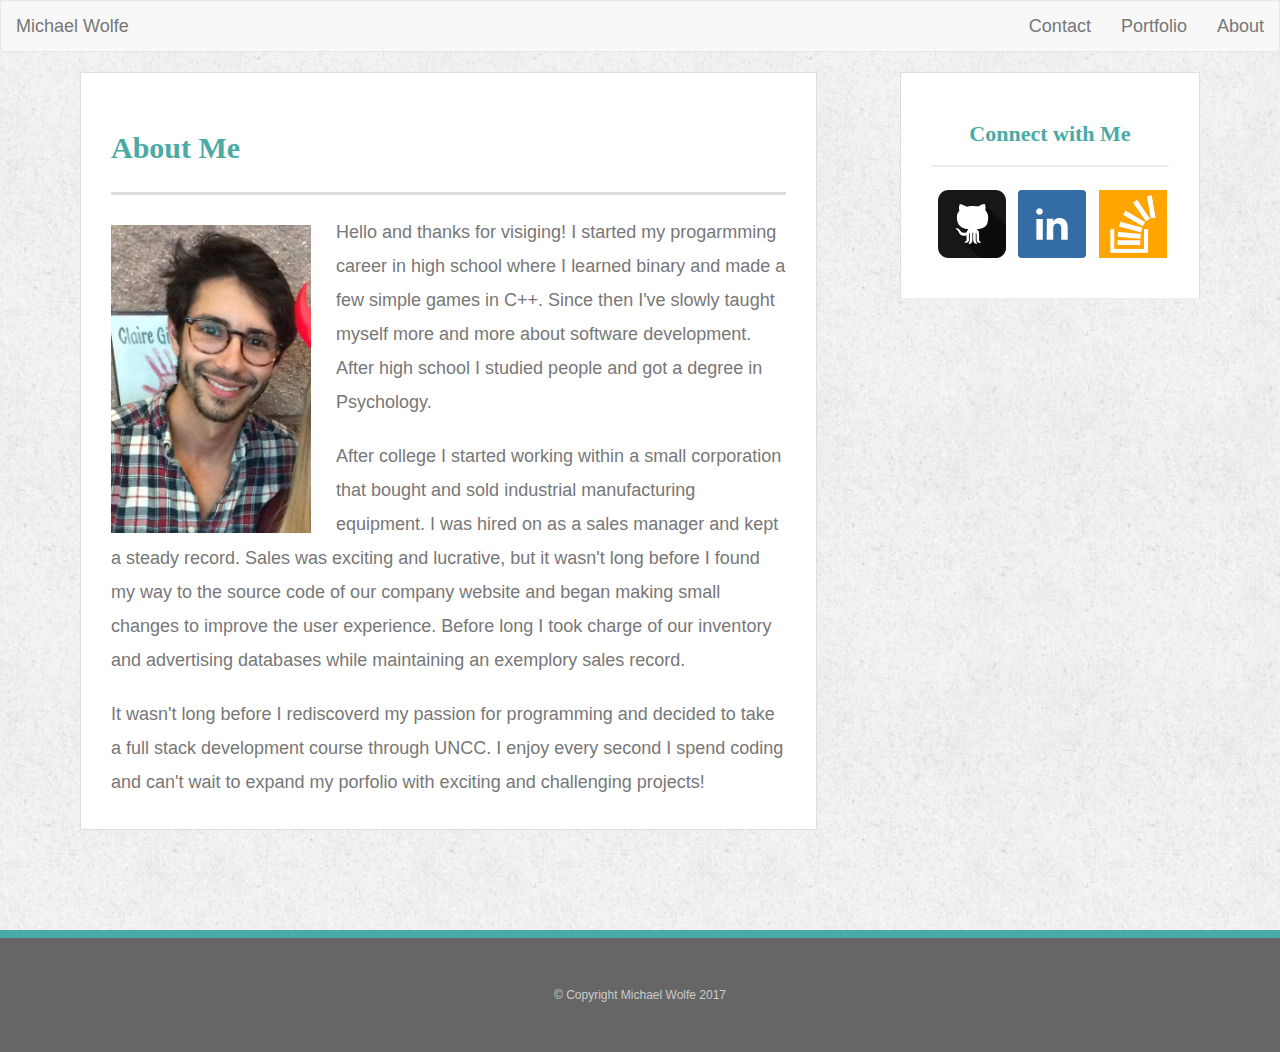
==== index.html @ f402489a "initial commit" ====
<!DOCTYPE html>
<html>
<head>



	<meta charset="UTF-8">
	<meta name="viewport" content="width=device-width, initial-scale=1.0">
	<meta http-equiv="X-UA-Compatible" content="ie=edge">
	<title>About Me</title>


	<link rel="stylesheet" href="https://maxcdn.bootstrapcdn.com/bootstrap/3.3.7/css/bootstrap.min.css" integrity="sha384-BVYiiSIFeK1dGmJRAkycuHAHRg32OmUcww7on3RYdg4Va+PmSTsz/K68vbdEjh4u" crossorigin="anonymous">

	<!-- Our own CSS stylesheet -->
	<link rel="stylesheet" href="css/styles.css">
</head>




<body>


	<!-- bootstrap nav bar -->

	<nav class="navbar navbar-default">
		<div class="container-fluid">
			<!-- Brand and toggle get grouped for better mobile display -->
			<div class="row">
				<div class="navbar-header">
					<button type="button" class="navbar-toggle collapsed" data-toggle="collapse" data-target="#bs-example-navbar-collapse-1" aria-expanded="false">
						<span class="sr-only">Toggle navigation</span>
						<span class="icon-bar"></span>
						<span class="icon-bar"></span>
						<span class="icon-bar"></span>
					</button>
					<div class="col-xs-12 phone-nav">
						<a class="navbar-brand" href="#" id="logo">Michael Wolfe</a>
					</div>
				</div>

				<!-- Collect the nav links, forms, and other content for toggling -->
				<div class="collapse navbar-collapse" id="bs-example-navbar-collapse-1">
					<ul class="nav navbar-nav navbar-right navbar-custom">
						<li><a href="contact.html">Contact</a></li>
						<li><a href="portfolio.html">Portfolio</a></li>
						<li><a href="about.html">About</a></li>
					</ul>
				</div>
			</div>
		</div>
	</nav>




	<!-- main section -->

	<div class="container">
		<div class="row">
			<div class="col-md-8">
				<section class="main">
					<h1>About Me</h1>

					<img src="images/me.jpg" class="images" alt="Michael Wolfe">

					<p>Hello and thanks for visiging! I started my progarmming career in high school where I learned binary and made a few simple games in C++. Since then I've slowly taught myself more and more about software development. After high school I studied people and got a degree in Psychology.</p>

					<p>After college I started working within a small corporation that bought and sold industrial manufacturing equipment. I was hired on as a sales manager and kept a steady record. Sales was exciting and lucrative, but it wasn't long before I found my way to the source code of our company website and began making small changes to improve the user experience. Before long I took charge of our inventory and advertising databases while maintaining an exemplory sales record.</p>

					<p>It wasn't long before I rediscoverd my passion for programming and decided to take a full stack development course through UNCC. I enjoy every second I spend coding and can't wait to expand my porfolio with exciting and challenging projects!</p>

				</section>
			</div>

			<!-- connect section -->

			<div class="col-md-4">
				<section class="sidebar">

					<h2>Connect with Me</h2>

					<img src="images/icons/github.svg" class="social" alt="Github">
					<img src="images/icons/linkedin.svg" class="social" alt="LinkedIn">
					<img src="images/icons/stackoverflow.png" class="social" alt="Stack Overflow">
				</section>
			</div>

			</div>
	</div>





	<footer>
		<div class="row">
			<div class="col-md-12">
				<div class="container">
					&copy; Copyright Michael Wolfe 2017
				</div>
			</div>
		</div>
	</footer>


	<script src="https://code.jquery.com/jquery-3.2.1.slim.min.js" integrity="sha384-KJ3o2DKtIkvYIK3UENzmM7KCkRr/rE9/Qpg6aAZGJwFDMVNA/GpGFF93hXpG5KkN" crossorigin="anonymous"></script>
	<script src="https://cdnjs.cloudflare.com/ajax/libs/popper.js/1.11.0/umd/popper.min.js" integrity="sha384-b/U6ypiBEHpOf/4+1nzFpr53nxSS+GLCkfwBdFNTxtclqqenISfwAzpKaMNFNmj4" crossorigin="anonymous"></script>
	<script src="https://maxcdn.bootstrapcdn.com/bootstrap/4.0.0-beta/js/bootstrap.min.js" integrity="sha384-h0AbiXch4ZDo7tp9hKZ4TsHbi047NrKGLO3SEJAg45jXxnGIfYzk4Si90RDIqNm1" crossorigin="anonymous"></script>
</body>
</html>
---- css/styles.css ----
* {
	box-sizing: border-box;
}

body {
	background-image: url("../images/paper_3.png");
	font-size: 18px;
	line-height: 34px;
	font-family: 'Arial', 'Helvetica Neu', Helvetica, sans-serif;
	color: #777;
}

.container {
	width: 100%;
	max-width: 1150px;
	margin: 0 auto;
	clear: both;
}

h1, h2, h3, p {
	margin-bottom: 20px;
}

p:last-child {
	margin-bottom: 0;
}

h1, h2, h3 {
	font-family: 'Georgia', Times, 'Times New Roman', serif;
	font-weight: 700;
	color: #4aaaa5;
}

h1 {
	font-size: 30px;
	line-height: 49px;
	border-bottom: 3px solid #ddd;
	padding-bottom: 20px;
}

h2, h3 {
	font-size: 22px;
}

.main {
	background: #fff;
	padding: 30px;
	margin: 0 0 100px 0;
	width: 100%;
	/*max-width: 650px;*/
	float: left;
	border: 1px solid #ddd;
}

.images {
	width: 200px;
	height: auto;
	margin-top: 10px;
	float: left;
	margin-right: 25px;
}

/*sidebar*/
.sidebar {
	background: #fff;
	padding: 30px;
	padding-bottom: 40px;
	width: 100%;
	max-width: 300px;
	float: right;
	border: 1px solid #ddd;
	margin-bottom: 20px;
}

h3, .sidebar, h2 {
	border-bottom: 2px solid #eee;
	padding-bottom: 20px;
	margin-bottom: 15px;
	line-height: 22px;
	text-align: center;
}

.social {
	width: 68px;
	height: 68px;
	margin-top: 8px;
	margin-right: 2px;
	margin-left: 5px;
	margin-bottom: 20px;
}

.social:last-child {
	margin-right: 0;
}


/*portfolio*/
.work {
	width: 330px;
	overflow: auto;
	position: relative;
	float: left;
	margin: 20px 0 25px;
	left: 20px;
}

.work img {
	width: 100%;
	border: 0 none;
	opacity: .8;
	height: 225px;
	background: green;
}
.work h3 {
	border-bottom: 0;
	background: #4aaaa5;
	color: #fff;
	text-align: center;
	position: absolute;
	bottom: 32px;
	padding: 15px;
	padding-right: 0;
	width: 292px;
	line-height: 30px;
	margin-bottom: 0;
	font-weight: 300;
}
	
.thumbnail {
	border: none;
}

footer {
	background: #666;
	padding: 40px;
	clear: both;
	border-top: 8px solid #4aaaa5;
	color: #ccc;
	font-size: 12px;
	text-align: center;
	width:100%;
}
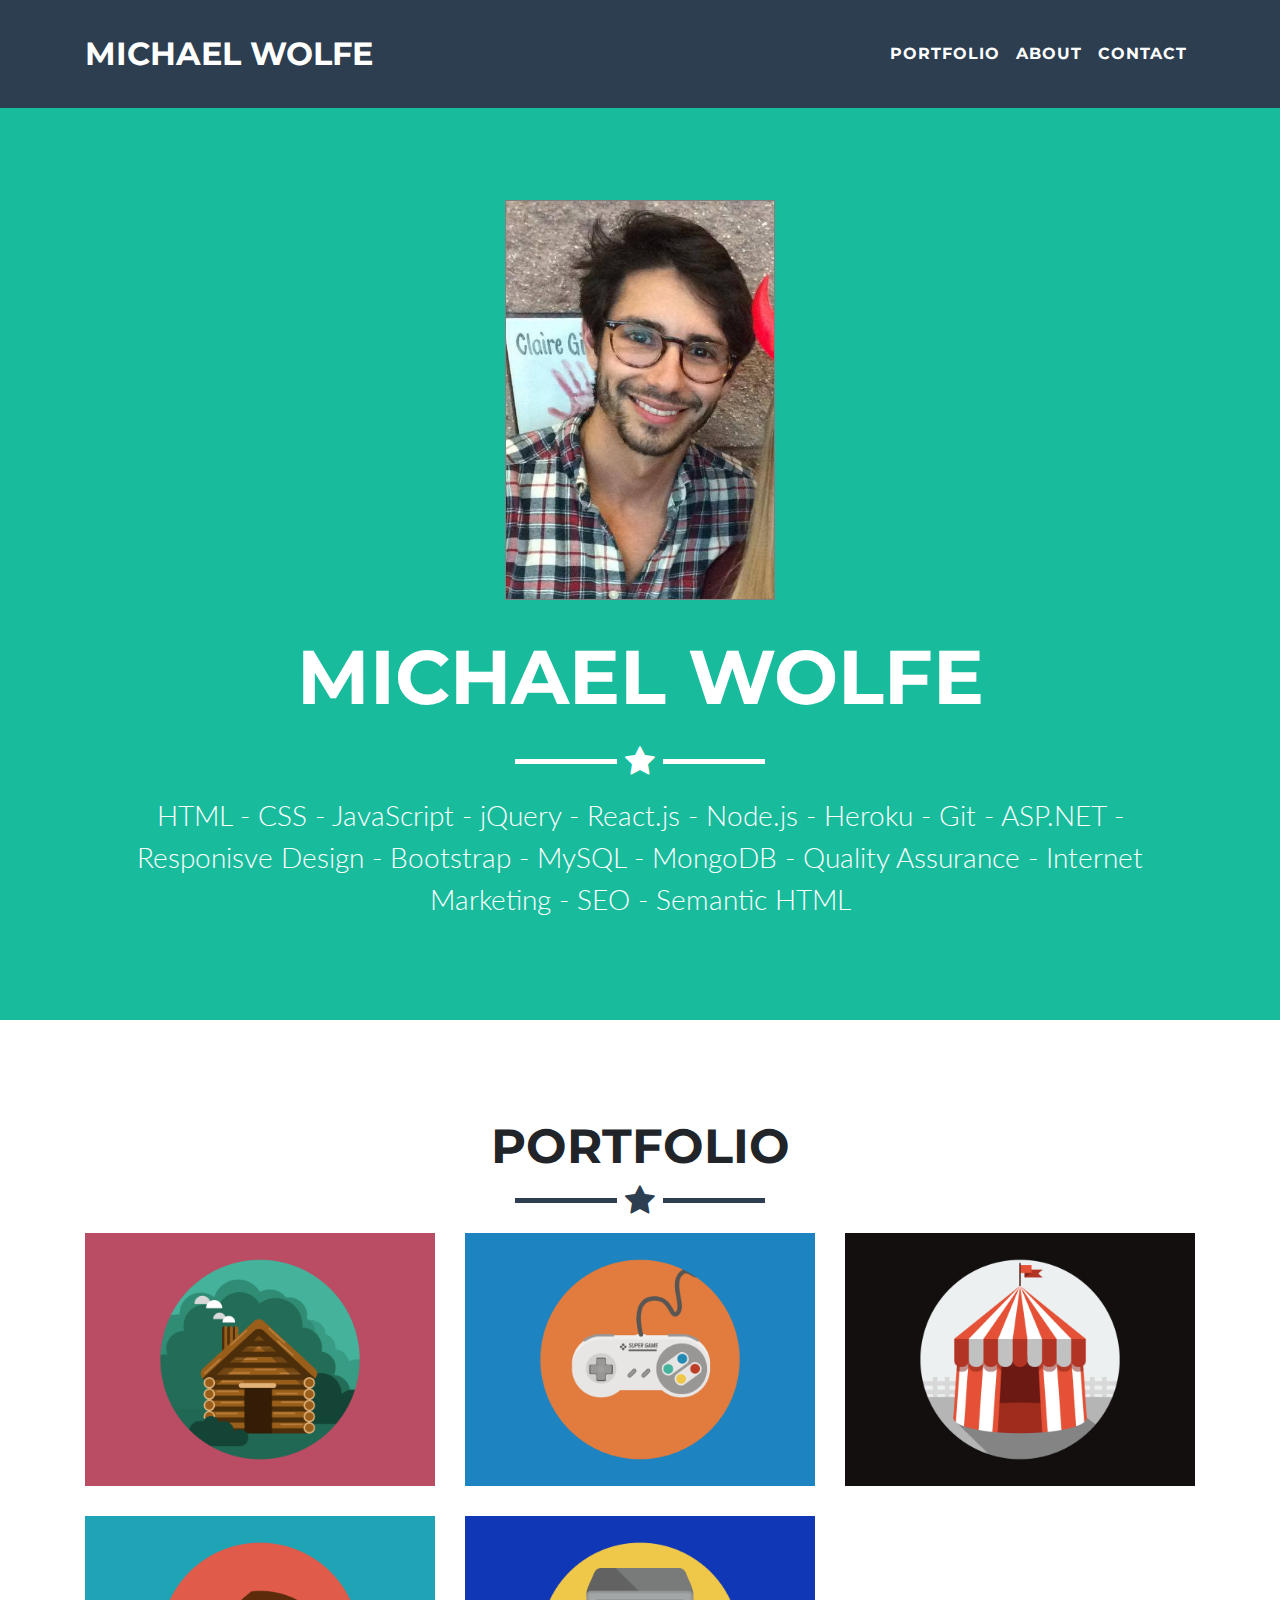
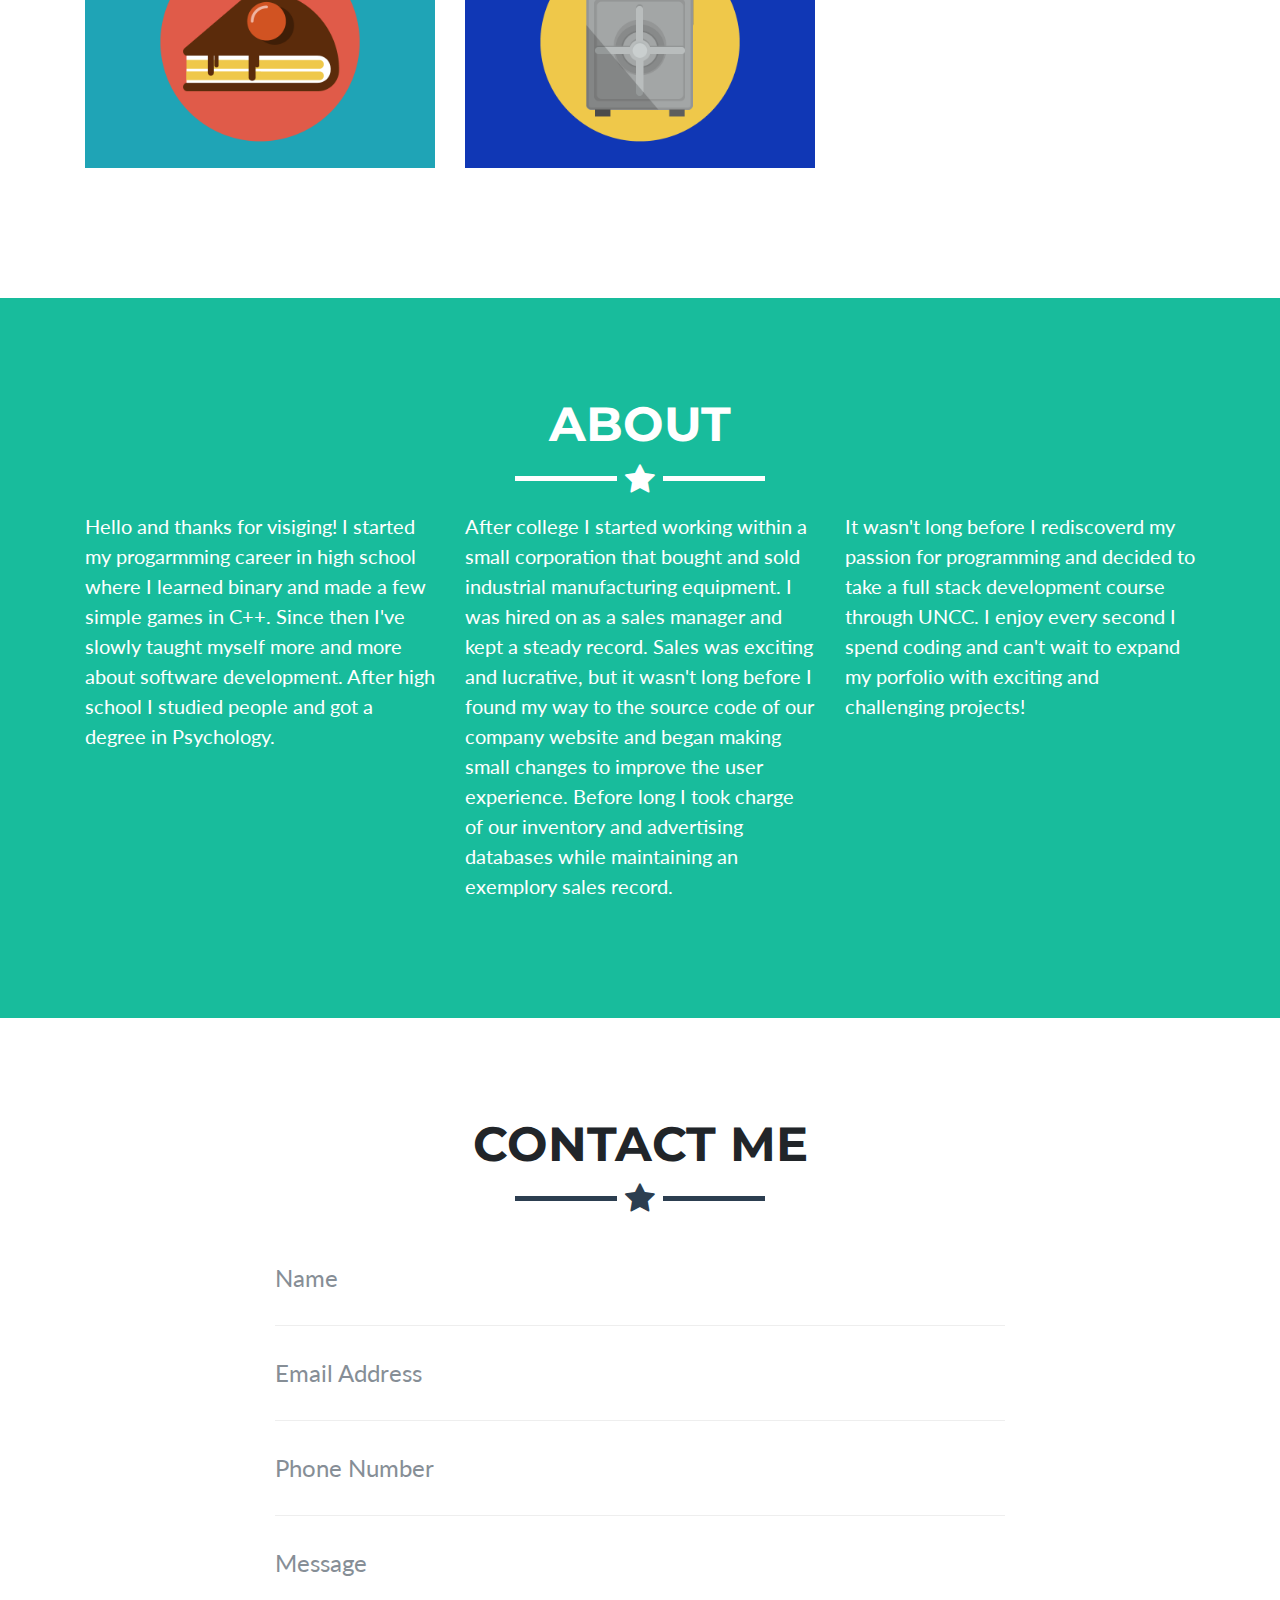
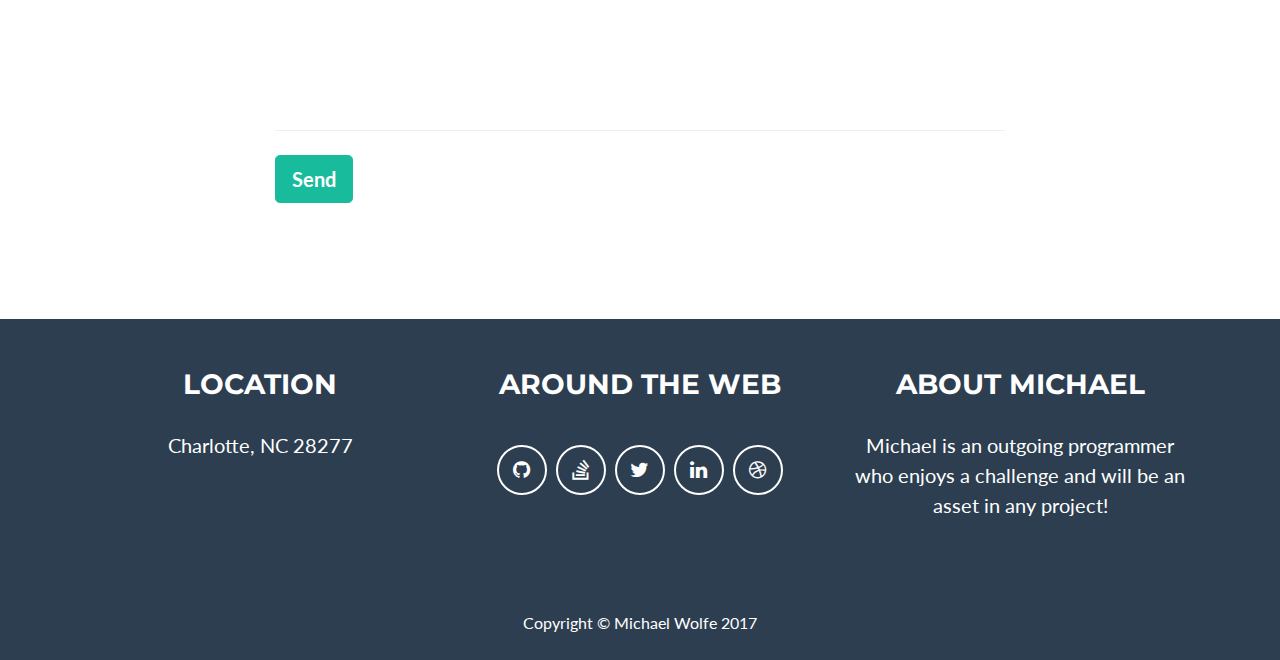
==== commit af0df44d: "switched from a self-built responsive website using bootstrap to a bootstrap template" ====
--- a/index.html
+++ b/index.html
@@ -1,112 +1,281 @@
 <!DOCTYPE html>
-<html>
-<head>
-
-
-
-	<meta charset="UTF-8">
-	<meta name="viewport" content="width=device-width, initial-scale=1.0">
-	<meta http-equiv="X-UA-Compatible" content="ie=edge">
-	<title>About Me</title>
-
-
-	<link rel="stylesheet" href="https://maxcdn.bootstrapcdn.com/bootstrap/3.3.7/css/bootstrap.min.css" integrity="sha384-BVYiiSIFeK1dGmJRAkycuHAHRg32OmUcww7on3RYdg4Va+PmSTsz/K68vbdEjh4u" crossorigin="anonymous">
-
-	<!-- Our own CSS stylesheet -->
-	<link rel="stylesheet" href="css/styles.css">
-</head>
-
-
-
-
-<body>
-
-
-	<!-- bootstrap nav bar -->
-
-	<nav class="navbar navbar-default">
-		<div class="container-fluid">
-			<!-- Brand and toggle get grouped for better mobile display -->
-			<div class="row">
-				<div class="navbar-header">
-					<button type="button" class="navbar-toggle collapsed" data-toggle="collapse" data-target="#bs-example-navbar-collapse-1" aria-expanded="false">
-						<span class="sr-only">Toggle navigation</span>
-						<span class="icon-bar"></span>
-						<span class="icon-bar"></span>
-						<span class="icon-bar"></span>
-					</button>
-					<div class="col-xs-12 phone-nav">
-						<a class="navbar-brand" href="#" id="logo">Michael Wolfe</a>
-					</div>
-				</div>
-
-				<!-- Collect the nav links, forms, and other content for toggling -->
-				<div class="collapse navbar-collapse" id="bs-example-navbar-collapse-1">
-					<ul class="nav navbar-nav navbar-right navbar-custom">
-						<li><a href="contact.html">Contact</a></li>
-						<li><a href="portfolio.html">Portfolio</a></li>
-						<li><a href="about.html">About</a></li>
-					</ul>
-				</div>
-			</div>
-		</div>
-	</nav>
-
-
-
-
-	<!-- main section -->
-
-	<div class="container">
-		<div class="row">
-			<div class="col-md-8">
-				<section class="main">
-					<h1>About Me</h1>
-
-					<img src="images/me.jpg" class="images" alt="Michael Wolfe">
-
-					<p>Hello and thanks for visiging! I started my progarmming career in high school where I learned binary and made a few simple games in C++. Since then I've slowly taught myself more and more about software development. After high school I studied people and got a degree in Psychology.</p>
-
-					<p>After college I started working within a small corporation that bought and sold industrial manufacturing equipment. I was hired on as a sales manager and kept a steady record. Sales was exciting and lucrative, but it wasn't long before I found my way to the source code of our company website and began making small changes to improve the user experience. Before long I took charge of our inventory and advertising databases while maintaining an exemplory sales record.</p>
-
-					<p>It wasn't long before I rediscoverd my passion for programming and decided to take a full stack development course through UNCC. I enjoy every second I spend coding and can't wait to expand my porfolio with exciting and challenging projects!</p>
-
-				</section>
-			</div>
-
-			<!-- connect section -->
-
-			<div class="col-md-4">
-				<section class="sidebar">
-
-					<h2>Connect with Me</h2>
-
-					<img src="images/icons/github.svg" class="social" alt="Github">
-					<img src="images/icons/linkedin.svg" class="social" alt="LinkedIn">
-					<img src="images/icons/stackoverflow.png" class="social" alt="Stack Overflow">
-				</section>
-			</div>
-
-			</div>
-	</div>
-
-
-
-
-
-	<footer>
-		<div class="row">
-			<div class="col-md-12">
-				<div class="container">
-					&copy; Copyright Michael Wolfe 2017
-				</div>
-			</div>
-		</div>
-	</footer>
-
-
-	<script src="https://code.jquery.com/jquery-3.2.1.slim.min.js" integrity="sha384-KJ3o2DKtIkvYIK3UENzmM7KCkRr/rE9/Qpg6aAZGJwFDMVNA/GpGFF93hXpG5KkN" crossorigin="anonymous"></script>
-	<script src="https://cdnjs.cloudflare.com/ajax/libs/popper.js/1.11.0/umd/popper.min.js" integrity="sha384-b/U6ypiBEHpOf/4+1nzFpr53nxSS+GLCkfwBdFNTxtclqqenISfwAzpKaMNFNmj4" crossorigin="anonymous"></script>
-	<script src="https://maxcdn.bootstrapcdn.com/bootstrap/4.0.0-beta/js/bootstrap.min.js" integrity="sha384-h0AbiXch4ZDo7tp9hKZ4TsHbi047NrKGLO3SEJAg45jXxnGIfYzk4Si90RDIqNm1" crossorigin="anonymous"></script>
-</body>
-</html>+<html lang="en">
+
+  <head>
+
+    <meta charset="utf-8">
+    <meta name="viewport" content="width=device-width, initial-scale=1, shrink-to-fit=no">
+    <meta name="description" content="">
+    <meta name="author" content="">
+
+    <title>Michael Wolfe - Software Engineer</title>
+
+    <!-- Bootstrap core CSS -->
+    <link href="vendor/bootstrap/css/bootstrap.min.css" rel="stylesheet">
+
+    <!-- Custom fonts for this template -->
+    <link href="vendor/font-awesome/css/font-awesome.min.css" rel="stylesheet" type="text/css">
+    <link href="https://fonts.googleapis.com/css?family=Montserrat:400,700" rel="stylesheet" type="text/css">
+    <link href="https://fonts.googleapis.com/css?family=Lato:400,700,400italic,700italic" rel="stylesheet" type="text/css">
+
+    <!-- Custom styles for this template -->
+    <link href="css/freelancer.min.css" rel="stylesheet">
+    <link href="css/style.css" rel="stylesheet">
+
+  </head>
+
+  <body id="page-top">
+
+    <!-- Navigation -->
+    <nav class="navbar navbar-expand-lg navbar-light fixed-top" id="mainNav">
+      <div class="container">
+        <a class="navbar-brand js-scroll-trigger" href="#page-top">Michael Wolfe</a>
+        <button class="navbar-toggler navbar-toggler-right" type="button" data-toggle="collapse" data-target="#navbarResponsive" aria-controls="navbarResponsive" aria-expanded="false" aria-label="Toggle navigation">
+          Menu
+          <i class="fa fa-bars"></i>
+        </button>
+        <div class="collapse navbar-collapse" id="navbarResponsive">
+          <ul class="navbar-nav ml-auto">
+            <li class="nav-item">
+              <a class="nav-link js-scroll-trigger" href="#portfolio">Portfolio</a>
+            </li>
+            <li class="nav-item">
+              <a class="nav-link js-scroll-trigger" href="#about">About</a>
+            </li>
+            <li class="nav-item">
+              <a class="nav-link js-scroll-trigger" href="#contact">Contact</a>
+            </li>
+          </ul>
+        </div>
+      </div>
+    </nav>
+
+    <!-- Header -->
+    <header class="masthead">
+      <div class="container">
+        <img class="img-fluid profile-picture" src="img/me.jpg" alt="Michael Wolfe">
+        <div class="intro-text">
+          <span class="name">Michael Wolfe</span>
+          <hr class="star-light">
+          <span class="skills">HTML - CSS - JavaScript - jQuery - React.js - Node.js - Heroku - Git - ASP.NET - Responisve Design - Bootstrap - MySQL - MongoDB - Quality Assurance - Internet Marketing - SEO - Semantic HTML</span>
+        </div>
+      </div>
+    </header>
+
+    <!-- Portfolio Grid Section -->
+    <section id="portfolio">
+      <div class="container">
+        <h2 class="text-center">Portfolio</h2>
+        <hr class="star-primary">
+        <div class="row">
+          <div class="col-sm-4 portfolio-item">
+            <a class="portfolio-link" href="#portfolioModal1" data-toggle="modal">
+              <div class="caption">
+                <div class="caption-content">
+                  <i class="fa fa-search-plus fa-3x">Hangman</i>
+                </div>
+              </div>
+              <img class="img-fluid" src="img/portfolio/cabin.png" alt="">
+            </a>
+          </div>
+          <div class="col-sm-4 portfolio-item">
+            <a class="portfolio-link" href="#portfolioModal2" data-toggle="modal">
+              <div class="caption">
+                <div class="caption-content">
+                  <i class="fa fa-search-plus fa-3x">RPG Game</i>
+                </div>
+              </div>
+              <img class="img-fluid" src="img/portfolio/game.png" alt="">
+            </a>
+          </div>
+          <div class="col-sm-4 portfolio-item">
+            <a class="portfolio-link" href="#portfolioModal3" data-toggle="modal">
+              <div class="caption">
+                <div class="caption-content">
+                  <i class="fa fa-search-plus fa-3x">Trivia Game</i>
+                </div>
+              </div>
+              <img class="img-fluid" src="img/portfolio/circus.png" alt="">
+            </a>
+          </div>
+          <div class="col-sm-4 portfolio-item">
+            <a class="portfolio-link" href="#portfolioModal4" data-toggle="modal">
+              <div class="caption">
+                <div class="caption-content">
+                  <i class="fa fa-search-plus fa-3x">Rutgers Info Widget</i>
+                </div>
+              </div>
+              <img class="img-fluid" src="img/portfolio/cake.png" alt="">
+            </a>
+          </div>
+          <div class="col-sm-4 portfolio-item">
+            <a class="portfolio-link" href="#portfolioModal5" data-toggle="modal">
+              <div class="caption">
+                <div class="caption-content">
+                  <i class="fa fa-search-plus fa-3x">Rock Paper Scissors</i>
+                </div>
+              </div>
+              <img class="img-fluid" src="img/portfolio/safe.png" alt="">
+            </a>
+          </div>
+         
+        </div>
+      </div>
+    </section>
+
+    <!-- About Section -->
+    <section class="success" id="about">
+      <div class="container">
+        <h2 class="text-center">About</h2>
+        <hr class="star-light">
+        <div class="row">
+          <div class="col-lg-4 ml-auto">
+            <p>Hello and thanks for visiging! I started my progarmming career in high school where I learned binary and made a few simple games in C++. Since then I've slowly taught myself more and more about software development. After high school I studied people and got a degree in Psychology.</p>
+          </div>
+          <div class="col-lg-4 mr-auto">
+            <p>After college I started working within a small corporation that bought and sold industrial manufacturing equipment. I was hired on as a sales manager and kept a steady record. Sales was exciting and lucrative, but it wasn't long before I found my way to the source code of our company website and began making small changes to improve the user experience. Before long I took charge of our inventory and advertising databases while maintaining an exemplory sales record.</p>
+          </div>
+          <div class="col-lg-4 mr-auto">
+            <p>It wasn't long before I rediscoverd my passion for programming and decided to take a full stack development course through UNCC. I enjoy every second I spend coding and can't wait to expand my porfolio with exciting and challenging projects!</p>
+          </div>
+          <div class="col-lg-8 mx-auto text-center">
+           <!-- <a href="#" class="btn btn-lg btn-outline">
+              <i class="fa fa-download"></i>                  Download Button
+              Download Theme
+            </a> -->
+          </div>
+        </div>
+      </div>
+    </section>
+
+    <!-- Contact Section -->
+    <section id="contact">
+      <div class="container">
+        <h2 class="text-center">Contact Me</h2>
+        <hr class="star-primary">
+        <div class="row">
+          <div class="col-lg-8 mx-auto">
+            <!-- To configure the contact form email address, go to mail/contact_me.php and update the email address in the PHP file on line 19. -->
+            <!-- The form should work on most web servers, but if the form is not working you may need to configure your web server differently. -->
+            <form name="sentMessage" id="contactForm" novalidate>
+              <div class="control-group">
+                <div class="form-group floating-label-form-group controls">
+                  <label>Name</label>
+                  <input class="form-control" id="name" type="text" placeholder="Name" required data-validation-required-message="Please enter your name.">
+                  <p class="help-block text-danger"></p>
+                </div>
+              </div>
+              <div class="control-group">
+                <div class="form-group floating-label-form-group controls">
+                  <label>Email Address</label>
+                  <input class="form-control" id="email" type="email" placeholder="Email Address" required data-validation-required-message="Please enter your email address.">
+                  <p class="help-block text-danger"></p>
+                </div>
+              </div>
+              <div class="control-group">
+                <div class="form-group floating-label-form-group controls">
+                  <label>Phone Number</label>
+                  <input class="form-control" id="phone" type="tel" placeholder="Phone Number" required data-validation-required-message="Please enter your phone number.">
+                  <p class="help-block text-danger"></p>
+                </div>
+              </div>
+              <div class="control-group">
+                <div class="form-group floating-label-form-group controls">
+                  <label>Message</label>
+                  <textarea class="form-control" id="message" rows="5" placeholder="Message" required data-validation-required-message="Please enter a message."></textarea>
+                  <p class="help-block text-danger"></p>
+                </div>
+              </div>
+              <br>
+              <div id="success"></div>
+              <div class="form-group">
+                <button type="submit" class="btn btn-success btn-lg" id="sendMessageButton">Send</button>
+              </div>
+            </form>
+          </div>
+        </div>
+      </div>
+    </section>
+
+    <!-- Footer -->
+    <footer class="text-center">
+      <div class="footer-above">
+        <div class="container">
+          <div class="row">
+            <div class="footer-col col-md-4">
+              <h3>Location</h3>
+              <p>Charlotte, NC 28277</p>
+            </div>
+            <div class="footer-col col-md-4">
+              <h3>Around the Web</h3>
+              <ul class="list-inline">
+                <li class="list-inline-item">
+                  <a class="btn-social btn-outline" href="https://github.com/Gnarwall19">
+                    <i class="fa fa-fw fa-github"></i>
+                  </a>
+                </li>
+                <li class="list-inline-item">
+                  <a class="btn-social btn-outline" href="https://stackoverflow.com/users/8322236/michael-wolfe">
+                    <i class="fa fa-fw fa-stack-overflow"></i>
+                  </a>
+                </li>
+                <li class="list-inline-item">
+                  <a class="btn-social btn-outline" href="#">
+                    <i class="fa fa-fw fa-twitter"></i>
+                  </a>
+                </li>
+                <li class="list-inline-item">
+                  <a class="btn-social btn-outline" href="https://www.linkedin.com/in/michael-wolfe-7307288b/">
+                    <i class="fa fa-fw fa-linkedin"></i>
+                  </a>
+                </li>
+                <li class="list-inline-item">
+                  <a class="btn-social btn-outline" href="#">
+                    <i class="fa fa-fw fa-dribbble"></i>
+                  </a>
+                </li>
+              </ul>
+            </div>
+            <div class="footer-col col-md-4">
+              <h3>About Michael</h3>
+              <p>Michael is an outgoing programmer who enjoys a challenge and will be an asset in any project!</p>
+            </div>
+          </div>
+        </div>
+      </div>
+      <div class="footer-below">
+        <div class="container">
+          <div class="row">
+            <div class="col-lg-12">
+              Copyright &copy; Michael Wolfe 2017
+            </div>
+          </div>
+        </div>
+      </div>
+    </footer>
+
+    <!-- Scroll to Top Button (Only visible on small and extra-small screen sizes) -->
+    <div class="scroll-top d-lg-none">
+      <a class="btn btn-primary js-scroll-trigger" href="#page-top">
+        <i class="fa fa-chevron-up"></i>
+      </a>
+    </div>
+
+    <!-- Bootstrap core JavaScript -->
+    <script src="vendor/jquery/jquery.min.js"></script>
+    <script src="vendor/popper/popper.min.js"></script>
+    <script src="vendor/bootstrap/js/bootstrap.min.js"></script>
+
+    <!-- Plugin JavaScript -->
+    <script src="vendor/jquery-easing/jquery.easing.min.js"></script>
+
+    <!-- Contact Form JavaScript -->
+    <script src="js/jqBootstrapValidation.js"></script>
+    <script src="js/contact_me.js"></script>
+
+    <!-- Custom scripts for this template -->
+    <script src="js/freelancer.min.js"></script>
+
+  </body>
+
+</html>
--- a/css/freelancer.min.css
+++ b/css/freelancer.min.css
@@ -0,0 +1,5 @@
+/*!
+ * Start Bootstrap - Freelancer v4.0.0-beta (http://startbootstrap.com/template-overviews/freelancer)
+ * Copyright 2013-2017 Start Bootstrap
+ * Licensed under MIT (https://github.com/BlackrockDigital/startbootstrap-freelancer/blob/master/LICENSE)
+ */body{font-family:Lato,'Helvetica Neue',Helvetica,Arial,sans-serif;overflow-x:hidden}p{font-size:20px}p.small{font-size:16px}a,a.active,a:active,a:focus,a:hover{color:#18bc9c;outline:0}h1,h2,h3,h4,h5,h6{font-family:Montserrat,'Helvetica Neue',Helvetica,Arial,sans-serif;font-weight:700;text-transform:uppercase}hr.star-light,hr.star-primary{max-width:250px;margin:25px auto 30px;padding:0;text-align:center;border:none;border-top:solid 5px}hr.star-light:after,hr.star-primary:after{font-family:FontAwesome;font-size:2em;position:relative;top:-.8em;display:inline-block;padding:0 .25em;content:'\f005'}hr.star-light{border-color:#fff}hr.star-light:after{color:#fff;background-color:#18bc9c}hr.star-primary{border-color:#2c3e50}hr.star-primary:after{color:#2c3e50;background-color:#fff}.img-centered{margin:0 auto}section{padding:100px 0}section h2{font-size:3em;margin:0}section.success{color:#fff;background:#18bc9c}@media (max-width:767px){section{padding:75px 0}section.first{padding-top:75px}}.scroll-top{position:fixed;z-index:1049;right:2%;bottom:2%;width:50px;height:50px}.scroll-top .btn{font-size:16px;line-height:28px;width:50px;height:50px;text-align:center;border-radius:100%}.scroll-top .btn:focus{outline:0}#mainNav{font-family:Montserrat,'Helvetica Neue',Helvetica,Arial,sans-serif;font-weight:700;text-transform:uppercase;border:none;background:#2c3e50}#mainNav a:focus{outline:0}#mainNav .navbar-brand{font-size:1.1rem;color:#fff}#mainNav .navbar-brand.active,#mainNav .navbar-brand:active,#mainNav .navbar-brand:focus,#mainNav .navbar-brand:hover{color:#fff}#mainNav .navbar-nav{letter-spacing:1px}#mainNav .navbar-nav li.nav-item a.nav-link{color:#fff}#mainNav .navbar-nav li.nav-item a.nav-link:hover{color:#18bc9c;outline:0}#mainNav .navbar-nav li.nav-item a.nav-link:active,#mainNav .navbar-nav li.nav-item a.nav-link:focus{color:#fff}#mainNav .navbar-toggler{font-size:14px;padding:11px;text-transform:uppercase;color:#fff;border-color:#fff}#mainNav .navbar-toggler:focus,#mainNav .navbar-toggler:hover{color:#fff;border-color:#18bc9c;background-color:#18bc9c}@media (min-width:992px){#mainNav{padding-top:25px;padding-bottom:25px;-webkit-transition:padding-top .3s,padding-bottom .3s;-moz-transition:padding-top .3s,padding-bottom .3s;transition:padding-top .3s,padding-bottom .3s}#mainNav .navbar-brand{font-size:2em;-webkit-transition:all .3s;-moz-transition:all .3s;transition:all .3s}#mainNav .navbar-nav>li.nav-item>a.nav-link.active{color:#fff;border-radius:3px;background:#18bc9c}#mainNav .navbar-nav>li.nav-item>a.nav-link.active:active,#mainNav .navbar-nav>li.nav-item>a.nav-link.active:focus,#mainNav .navbar-nav>li.nav-item>a.nav-link.active:hover{color:#fff;background:#18bc9c}#mainNav.navbar-shrink{padding-top:10px;padding-bottom:10px}#mainNav.navbar-shrink .navbar-brand{font-size:1.5em}}header.masthead{padding-top:100px;padding-bottom:50px;text-align:center;color:#fff;background:#18bc9c}header.masthead img{display:block;margin:0 auto 20px}header.masthead .intro-text .name{font-family:Montserrat,'Helvetica Neue',Helvetica,Arial,sans-serif;font-size:2em;font-weight:700;display:block;text-transform:uppercase}header.masthead .intro-text .skills{font-size:1.25em;font-weight:300}@media (min-width:768px){header.masthead{padding-top:200px;padding-bottom:100px}header.masthead .intro-text .name{font-size:4.75em}header.masthead .intro-text .skills{font-size:1.75em}}#portfolio .portfolio-item{right:0;margin:0 0 15px}#portfolio .portfolio-item .portfolio-link{position:relative;display:block;max-width:400px;margin:0 auto;cursor:pointer}#portfolio .portfolio-item .portfolio-link .caption{position:absolute;width:100%;height:100%;-webkit-transition:all ease .5s;-moz-transition:all ease .5s;transition:all ease .5s;opacity:0;background:rgba(24,188,156,.9)}#portfolio .portfolio-item .portfolio-link .caption:hover{opacity:1}#portfolio .portfolio-item .portfolio-link .caption .caption-content{font-size:20px;position:absolute;top:50%;width:100%;height:20px;margin-top:-12px;text-align:center;color:#fff}#portfolio .portfolio-item .portfolio-link .caption .caption-content i{margin-top:-12px}#portfolio .portfolio-item .portfolio-link .caption .caption-content h3,#portfolio .portfolio-item .portfolio-link .caption .caption-content h4{margin:0}#portfolio *{z-index:2}@media (min-width:767px){#portfolio .portfolio-item{margin:0 0 30px}}.portfolio-modal .modal-dialog{max-width:100%;min-height:100%;margin:0;padding:0;text-align:center;border:none;border-radius:0;background-clip:border-box;-webkit-box-shadow:none;box-shadow:none}.portfolio-modal .modal-dialog .modal-content{padding:100px 0;border:0;border-radius:0}.portfolio-modal .modal-dialog .modal-content h2{font-size:3em;margin:0}.portfolio-modal .modal-dialog .modal-content img{margin-bottom:30px}.portfolio-modal .modal-dialog .modal-content .item-details{margin:30px 0}.portfolio-modal .close-modal{position:absolute;top:25px;right:25px;width:75px;height:75px;cursor:pointer;background-color:transparent}.portfolio-modal .close-modal:hover{opacity:.3}.portfolio-modal .close-modal .lr{z-index:1051;width:1px;height:75px;margin-left:35px;-webkit-transform:rotate(45deg);-ms-transform:rotate(45deg);transform:rotate(45deg);background-color:#2c3e50}.portfolio-modal .close-modal .lr .rl{z-index:1052;width:1px;height:75px;-webkit-transform:rotate(90deg);-ms-transform:rotate(90deg);transform:rotate(90deg);background-color:#2c3e50}.portfolio-modal .modal-backdrop{display:none;opacity:0}.floating-label-form-group{position:relative;margin-bottom:0;padding-bottom:.5em;border-bottom:1px solid #eee}.floating-label-form-group input,.floating-label-form-group textarea{font-size:1.5em;position:relative;z-index:1;padding-right:0;padding-left:0;resize:none;border:none;border-radius:0;background:0 0;box-shadow:none!important}.floating-label-form-group label{font-size:.85em;line-height:1.764705882em;position:relative;z-index:0;top:2em;display:block;margin:0;-webkit-transition:top .3s ease,opacity .3s ease;-moz-transition:top .3s ease,opacity .3s ease;-ms-transition:top .3s ease,opacity .3s ease;transition:top .3s ease,opacity .3s ease;vertical-align:middle;vertical-align:baseline;opacity:0}.floating-label-form-group:not(:first-child){padding-left:14px;border-left:1px solid #eee}.floating-label-form-group-with-value label{top:0;opacity:1}.floating-label-form-group-with-focus label{color:#18bc9c}form .row:first-child .floating-label-form-group{border-top:1px solid #eee}footer{color:#fff}footer h3{margin-bottom:30px}footer .footer-above{padding-top:50px;background-color:#2c3e50}footer .footer-col{margin-bottom:50px}footer .footer-below{padding:25px 0;background-color:#2c3e50}.btn-outline{font-size:20px;margin-top:15px;transition:all .3s ease-in-out;color:#fff;border:solid 2px #fff;background:0 0}.btn-outline.active,.btn-outline:active,.btn-outline:focus,.btn-outline:hover{color:#18bc9c;border:solid 2px #fff;background:#fff}.btn-primary{font-weight:700;color:#fff;border-color:#2c3e50;background-color:#2c3e50}.btn-primary.focus,.btn-primary:focus{color:#fff;border-color:#000;background-color:#1a252f}.btn-primary:hover{color:#fff;border-color:#161f29;background-color:#1a252f}.btn-primary.active,.btn-primary:active,.open>.btn-primary.dropdown-toggle{color:#fff;border-color:#161f29;background-color:#1a252f}.btn-primary.active.focus,.btn-primary.active:focus,.btn-primary.active:hover,.btn-primary:active.focus,.btn-primary:active:focus,.btn-primary:active:hover,.open>.btn-primary.dropdown-toggle.focus,.open>.btn-primary.dropdown-toggle:focus,.open>.btn-primary.dropdown-toggle:hover{color:#fff;border-color:#000;background-color:#0d1318}.btn-primary.active,.btn-primary:active,.open>.btn-primary.dropdown-toggle{background-image:none}.btn-primary.disabled.focus,.btn-primary.disabled:focus,.btn-primary.disabled:hover,.btn-primary[disabled].focus,.btn-primary[disabled]:focus,.btn-primary[disabled]:hover,fieldset[disabled] .btn-primary.focus,fieldset[disabled] .btn-primary:focus,fieldset[disabled] .btn-primary:hover{border-color:#2c3e50;background-color:#2c3e50}.btn-primary .badge{color:#2c3e50;background-color:#fff}.btn-success{font-weight:700;color:#fff;border-color:#18bc9c;background-color:#18bc9c}.btn-success.focus,.btn-success:focus{color:#fff;border-color:#0a4b3e;background-color:#128f76}.btn-success:hover{color:#fff;border-color:#11866f;background-color:#128f76}.btn-success.active,.btn-success:active,.open>.btn-success.dropdown-toggle{color:#fff;border-color:#11866f;background-color:#128f76}.btn-success.active.focus,.btn-success.active:focus,.btn-success.active:hover,.btn-success:active.focus,.btn-success:active:focus,.btn-success:active:hover,.open>.btn-success.dropdown-toggle.focus,.open>.btn-success.dropdown-toggle:focus,.open>.btn-success.dropdown-toggle:hover{color:#fff;border-color:#0a4b3e;background-color:#0e6f5c}.btn-success.active,.btn-success:active,.open>.btn-success.dropdown-toggle{background-image:none}.btn-success.disabled.focus,.btn-success.disabled:focus,.btn-success.disabled:hover,.btn-success[disabled].focus,.btn-success[disabled]:focus,.btn-success[disabled]:hover,fieldset[disabled] .btn-success.focus,fieldset[disabled] .btn-success:focus,fieldset[disabled] .btn-success:hover{border-color:#18bc9c;background-color:#18bc9c}.btn-success .badge{color:#18bc9c;background-color:#fff}.btn-social{font-size:20px;line-height:45px;display:inline-block;width:50px;height:50px;text-align:center;border:2px solid #fff;border-radius:100%}.btn.active,.btn:active,.btn:focus{outline:0}--- a/css/style.css
+++ b/css/style.css
@@ -0,0 +1,5 @@
+.profile-picture {
+	height: 400px;
+	width: 270px;
+	border: 1px solid grey;
+}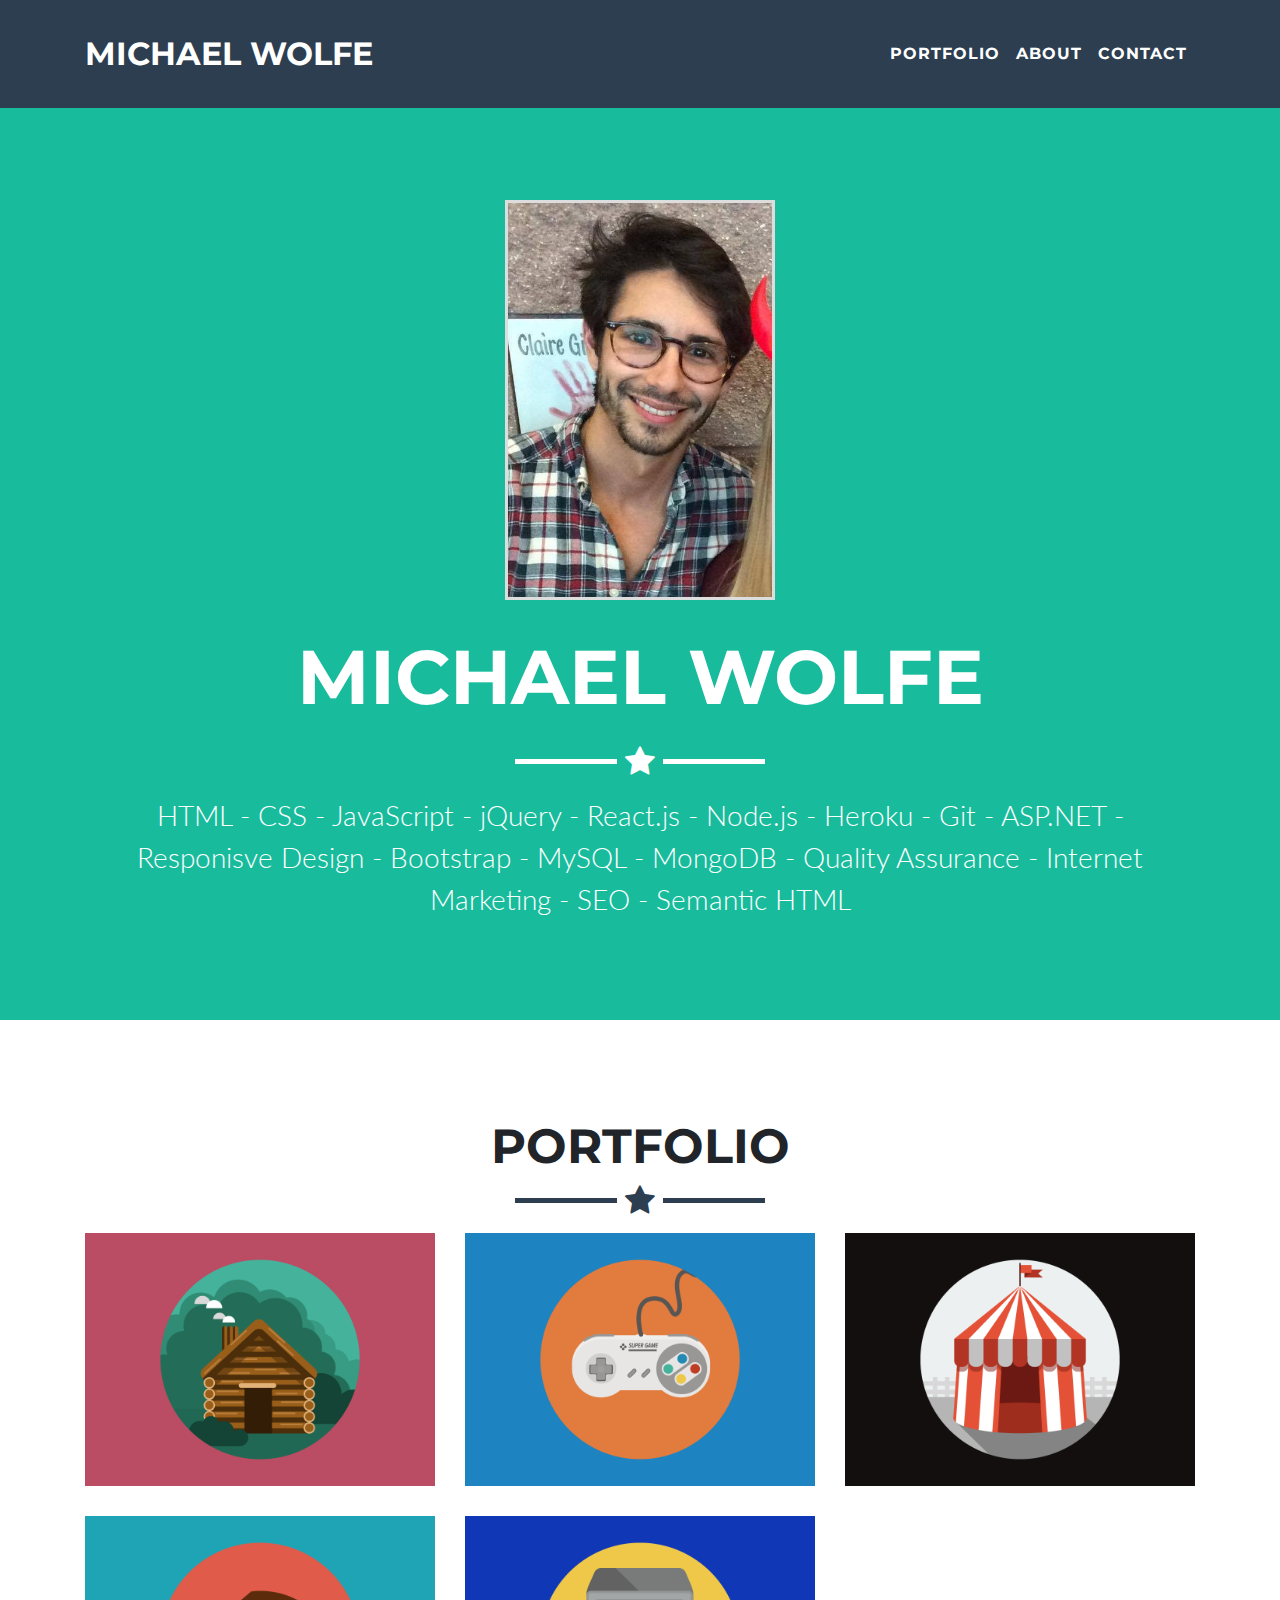
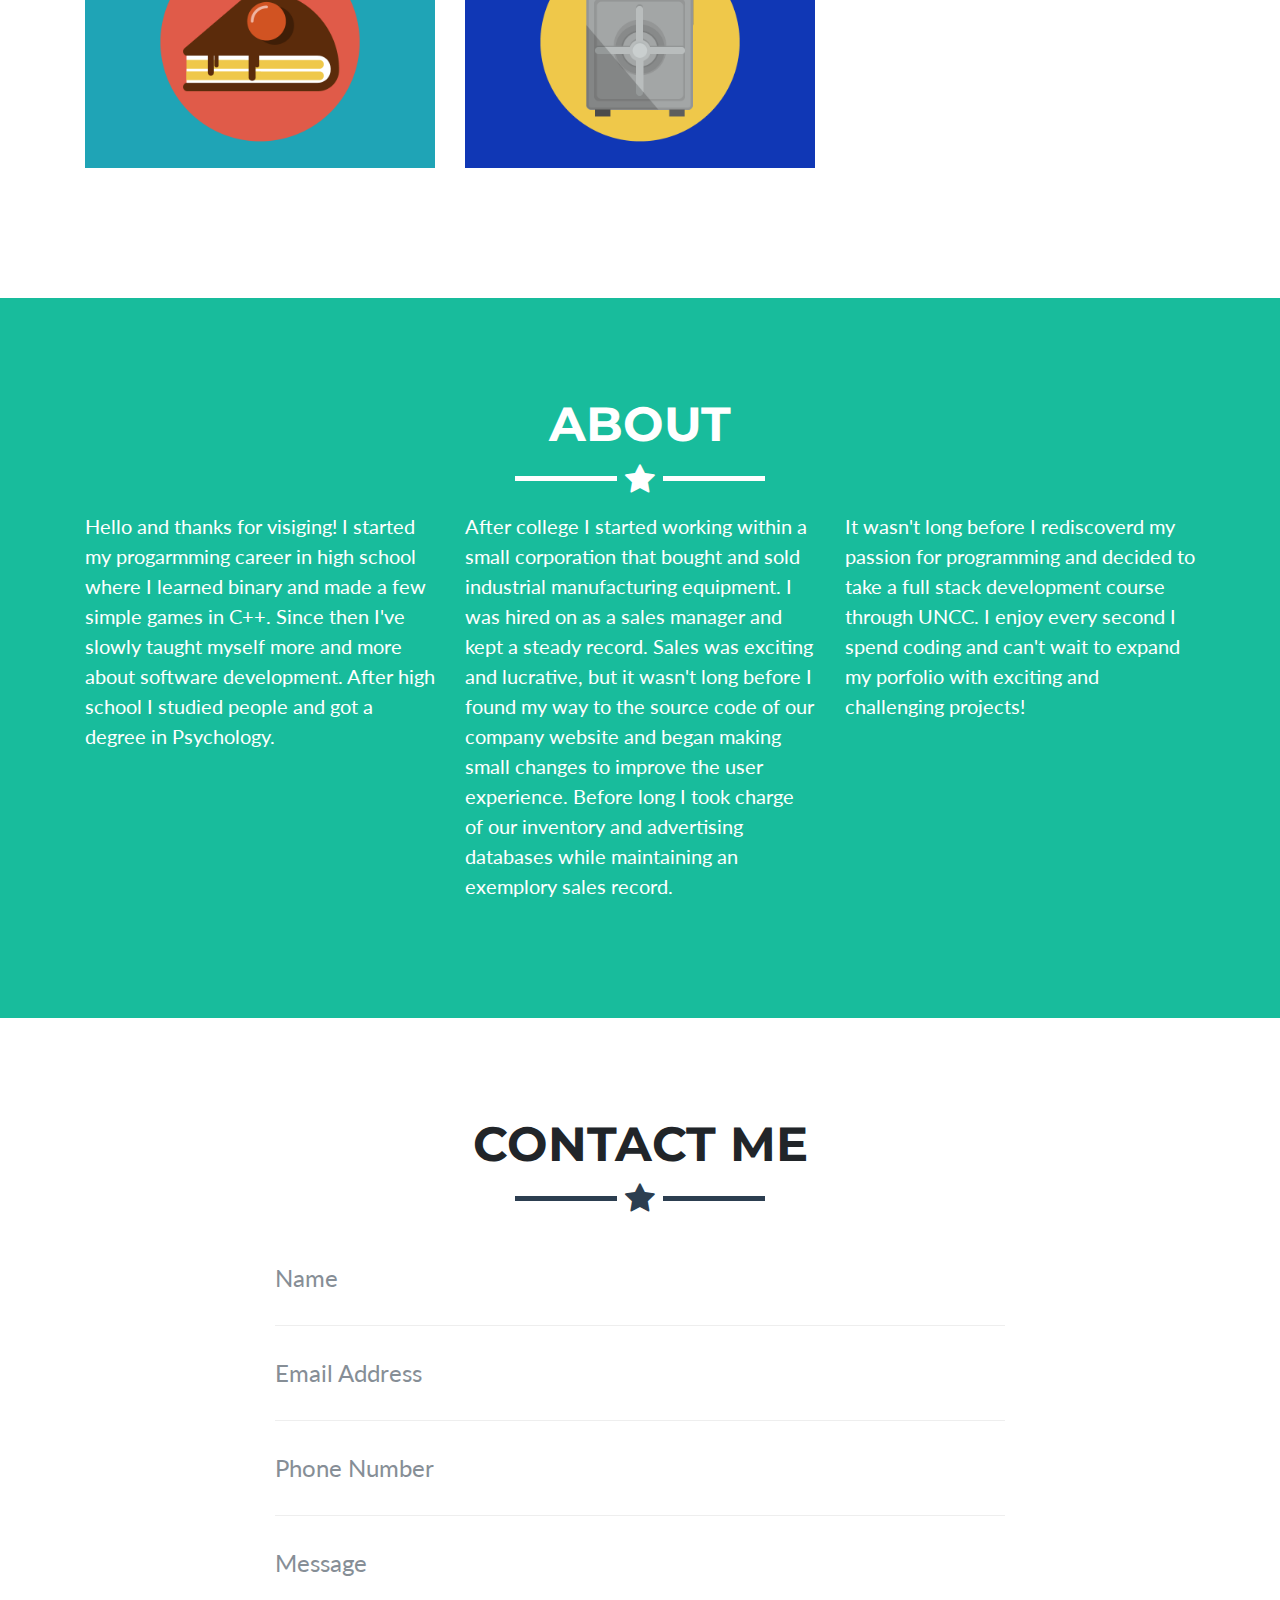
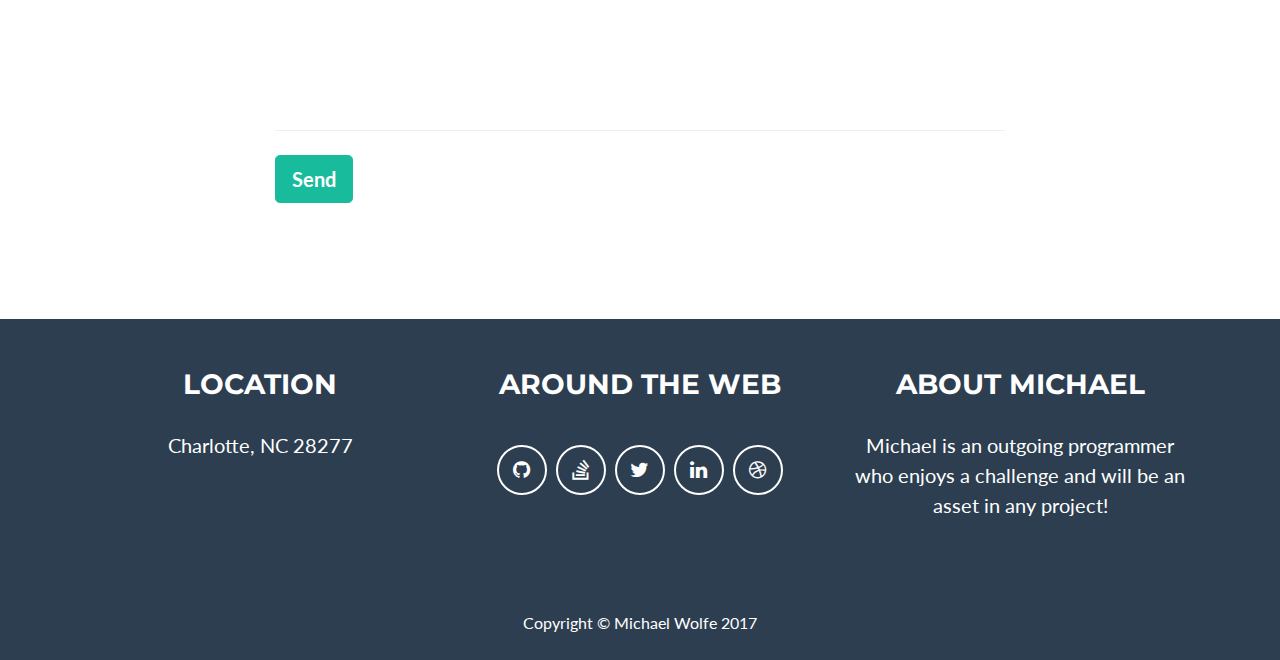
==== commit 8f0eeddb: "minor text fixes" ====
--- a/index.html
+++ b/index.html
@@ -9,6 +9,9 @@
     <meta name="author" content="">
 
     <title>Michael Wolfe - Software Engineer</title>
+
+    <!-- Reset CSS -->
+    <link rel="stylesheet" type="text/css" href="css/reset.css">
 
     <!-- Bootstrap core CSS -->
     <link href="vendor/bootstrap/css/bootstrap.min.css" rel="stylesheet">
--- a/css/style.css
+++ b/css/style.css
@@ -1,5 +1,5 @@
 .profile-picture {
 	height: 400px;
 	width: 270px;
-	border: 1px solid grey;
+	border: solid 3px  #ddd; 
 }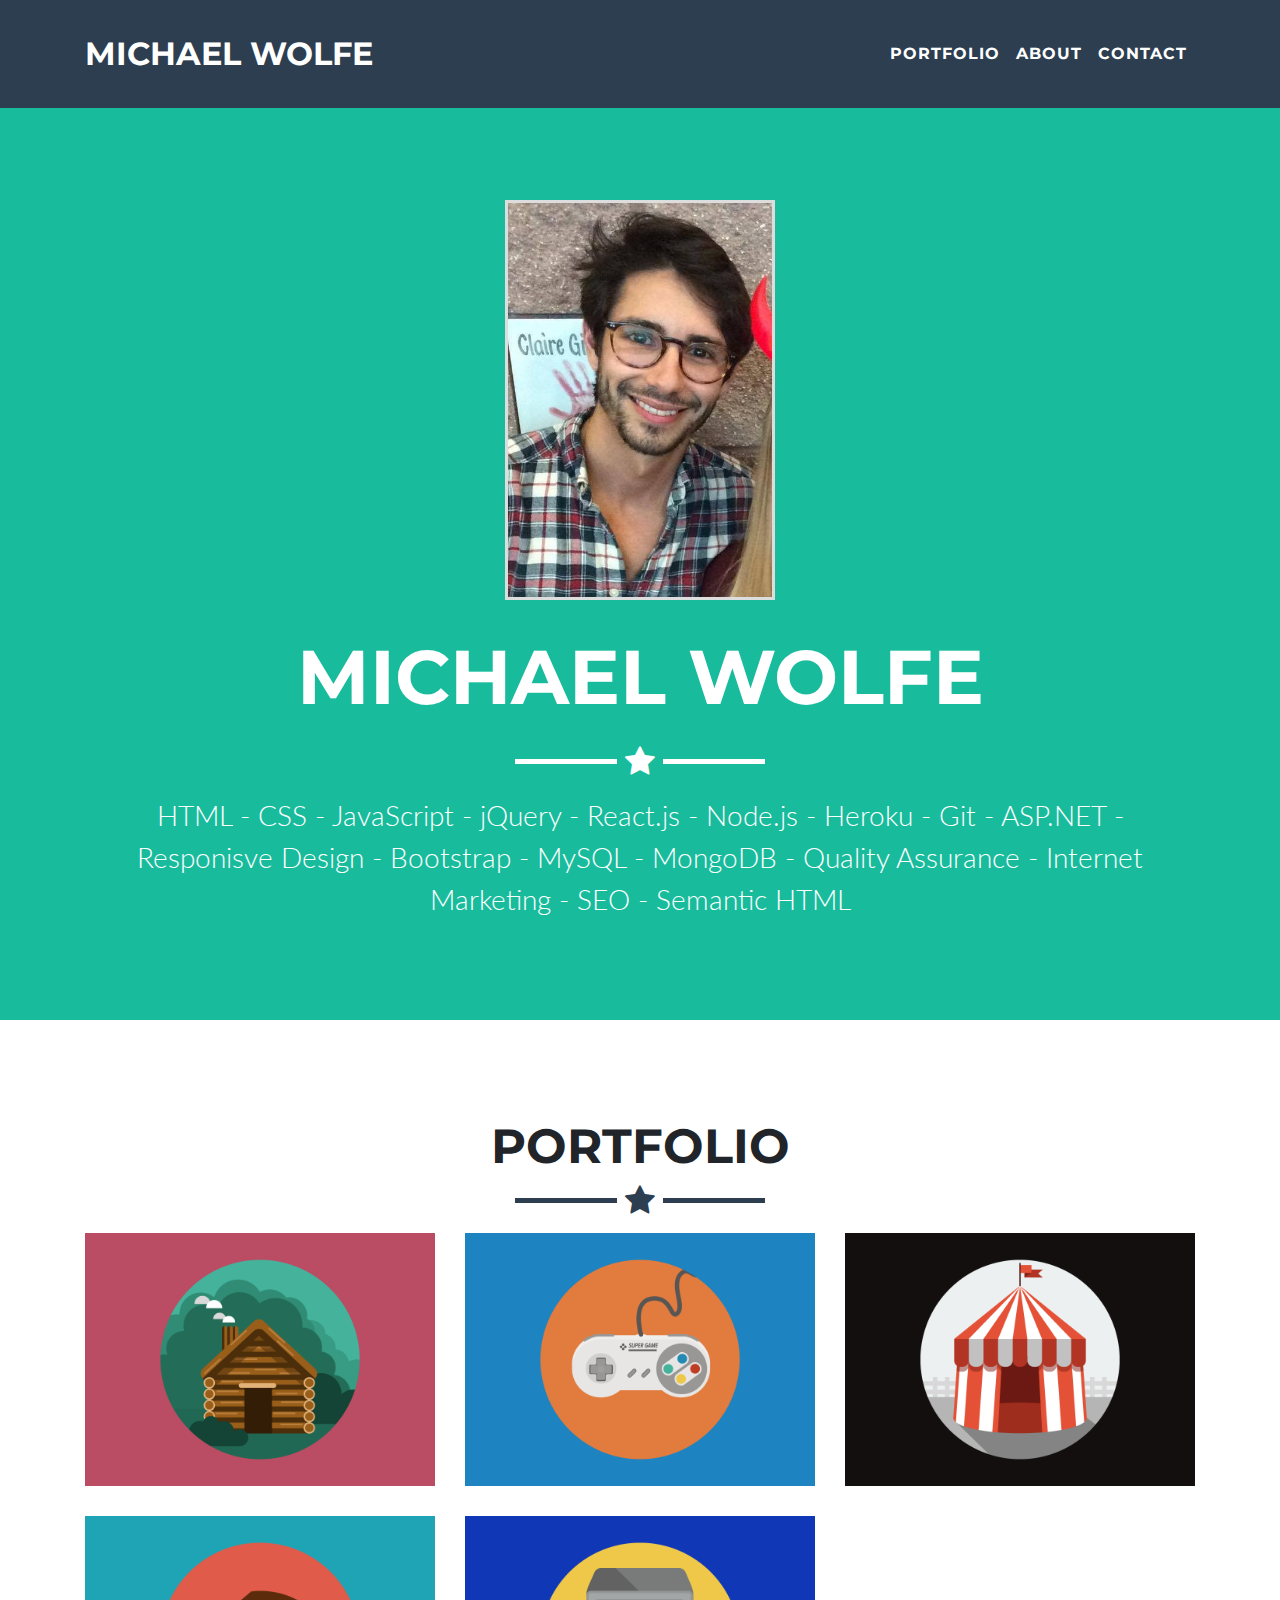
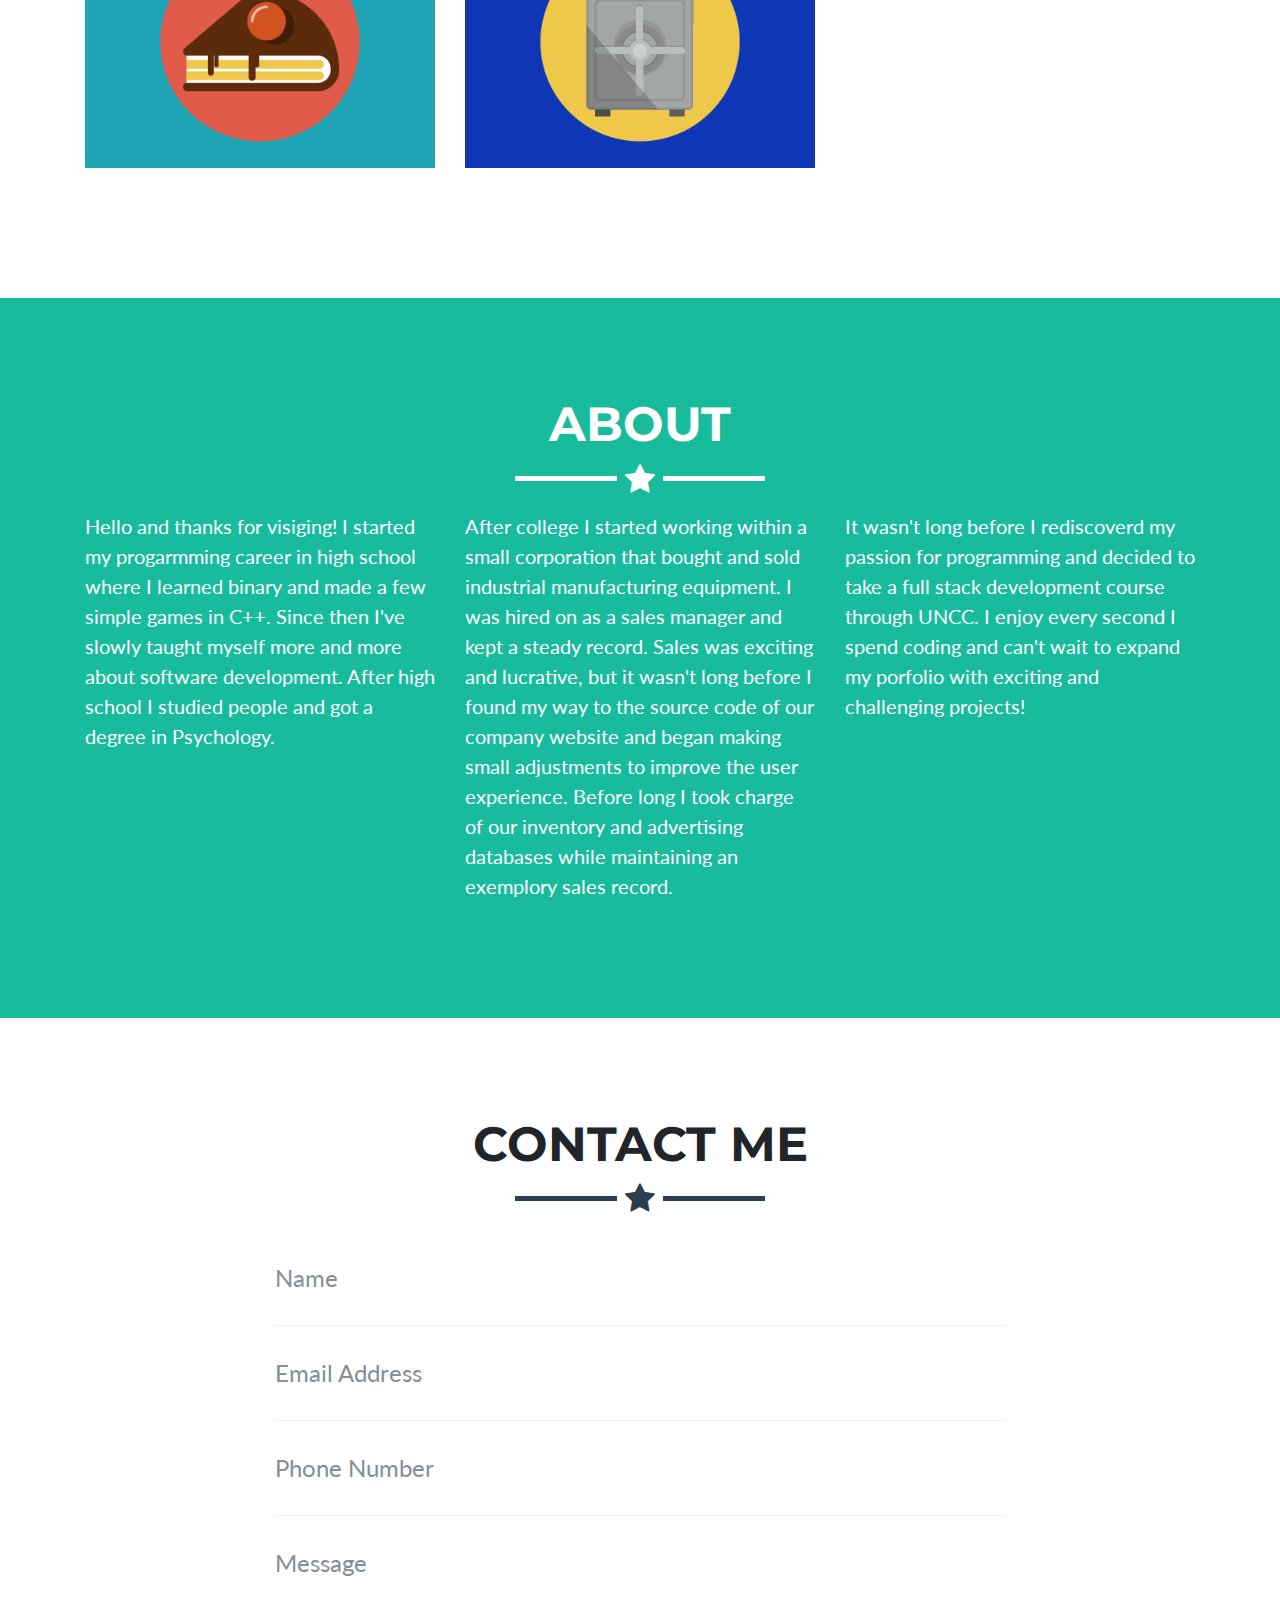
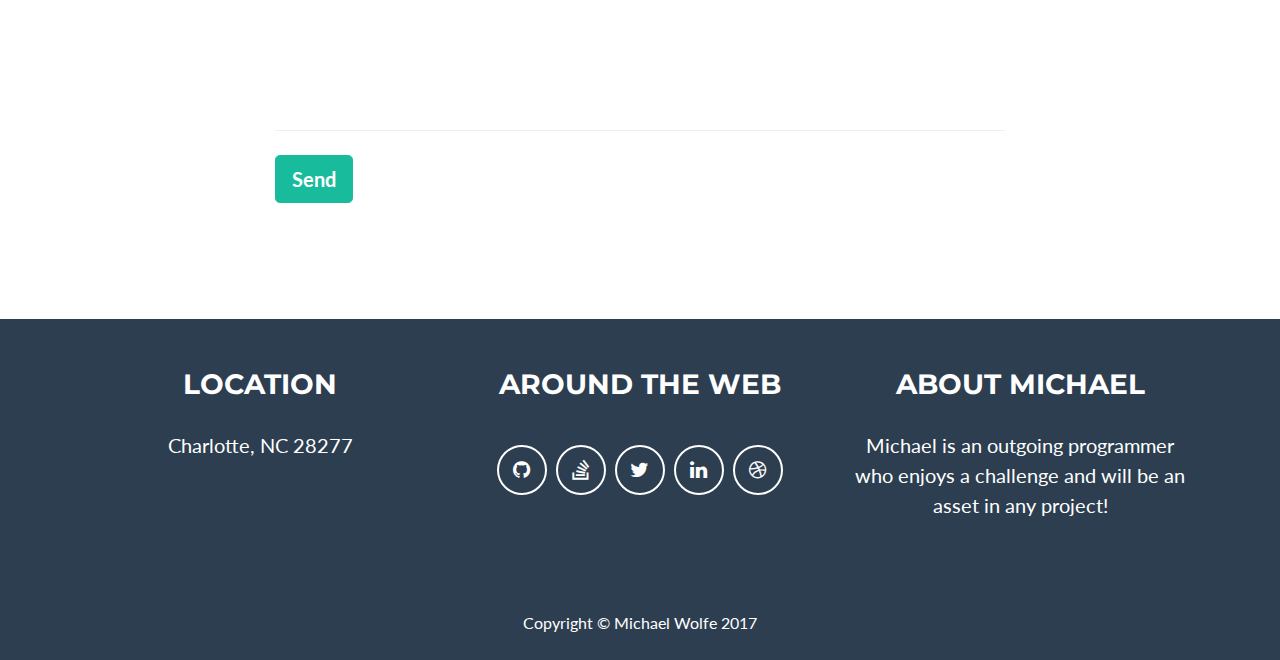
==== commit 099a64c9: "hangman link" ====
--- a/index.html
+++ b/index.html
@@ -1,284 +1,296 @@
 <!DOCTYPE html>
 <html lang="en">
 
-  <head>
-
-    <meta charset="utf-8">
-    <meta name="viewport" content="width=device-width, initial-scale=1, shrink-to-fit=no">
-    <meta name="description" content="">
-    <meta name="author" content="">
-
-    <title>Michael Wolfe - Software Engineer</title>
-
-    <!-- Reset CSS -->
-    <link rel="stylesheet" type="text/css" href="css/reset.css">
-
-    <!-- Bootstrap core CSS -->
-    <link href="vendor/bootstrap/css/bootstrap.min.css" rel="stylesheet">
-
-    <!-- Custom fonts for this template -->
-    <link href="vendor/font-awesome/css/font-awesome.min.css" rel="stylesheet" type="text/css">
-    <link href="https://fonts.googleapis.com/css?family=Montserrat:400,700" rel="stylesheet" type="text/css">
-    <link href="https://fonts.googleapis.com/css?family=Lato:400,700,400italic,700italic" rel="stylesheet" type="text/css">
-
-    <!-- Custom styles for this template -->
-    <link href="css/freelancer.min.css" rel="stylesheet">
-    <link href="css/style.css" rel="stylesheet">
-
-  </head>
-
-  <body id="page-top">
-
-    <!-- Navigation -->
-    <nav class="navbar navbar-expand-lg navbar-light fixed-top" id="mainNav">
-      <div class="container">
-        <a class="navbar-brand js-scroll-trigger" href="#page-top">Michael Wolfe</a>
-        <button class="navbar-toggler navbar-toggler-right" type="button" data-toggle="collapse" data-target="#navbarResponsive" aria-controls="navbarResponsive" aria-expanded="false" aria-label="Toggle navigation">
-          Menu
-          <i class="fa fa-bars"></i>
-        </button>
-        <div class="collapse navbar-collapse" id="navbarResponsive">
-          <ul class="navbar-nav ml-auto">
-            <li class="nav-item">
-              <a class="nav-link js-scroll-trigger" href="#portfolio">Portfolio</a>
-            </li>
-            <li class="nav-item">
-              <a class="nav-link js-scroll-trigger" href="#about">About</a>
-            </li>
-            <li class="nav-item">
-              <a class="nav-link js-scroll-trigger" href="#contact">Contact</a>
-            </li>
-          </ul>
-        </div>
-      </div>
-    </nav>
-
-    <!-- Header -->
-    <header class="masthead">
-      <div class="container">
-        <img class="img-fluid profile-picture" src="img/me.jpg" alt="Michael Wolfe">
-        <div class="intro-text">
-          <span class="name">Michael Wolfe</span>
-          <hr class="star-light">
-          <span class="skills">HTML - CSS - JavaScript - jQuery - React.js - Node.js - Heroku - Git - ASP.NET - Responisve Design - Bootstrap - MySQL - MongoDB - Quality Assurance - Internet Marketing - SEO - Semantic HTML</span>
-        </div>
-      </div>
-    </header>
-
-    <!-- Portfolio Grid Section -->
-    <section id="portfolio">
-      <div class="container">
-        <h2 class="text-center">Portfolio</h2>
-        <hr class="star-primary">
-        <div class="row">
-          <div class="col-sm-4 portfolio-item">
-            <a class="portfolio-link" href="#portfolioModal1" data-toggle="modal">
-              <div class="caption">
-                <div class="caption-content">
-                  <i class="fa fa-search-plus fa-3x">Hangman</i>
-                </div>
-              </div>
-              <img class="img-fluid" src="img/portfolio/cabin.png" alt="">
-            </a>
-          </div>
-          <div class="col-sm-4 portfolio-item">
-            <a class="portfolio-link" href="#portfolioModal2" data-toggle="modal">
-              <div class="caption">
-                <div class="caption-content">
-                  <i class="fa fa-search-plus fa-3x">RPG Game</i>
-                </div>
-              </div>
-              <img class="img-fluid" src="img/portfolio/game.png" alt="">
-            </a>
-          </div>
-          <div class="col-sm-4 portfolio-item">
-            <a class="portfolio-link" href="#portfolioModal3" data-toggle="modal">
-              <div class="caption">
-                <div class="caption-content">
-                  <i class="fa fa-search-plus fa-3x">Trivia Game</i>
-                </div>
-              </div>
-              <img class="img-fluid" src="img/portfolio/circus.png" alt="">
-            </a>
-          </div>
-          <div class="col-sm-4 portfolio-item">
-            <a class="portfolio-link" href="#portfolioModal4" data-toggle="modal">
-              <div class="caption">
-                <div class="caption-content">
-                  <i class="fa fa-search-plus fa-3x">Rutgers Info Widget</i>
-                </div>
-              </div>
-              <img class="img-fluid" src="img/portfolio/cake.png" alt="">
-            </a>
-          </div>
-          <div class="col-sm-4 portfolio-item">
-            <a class="portfolio-link" href="#portfolioModal5" data-toggle="modal">
-              <div class="caption">
-                <div class="caption-content">
-                  <i class="fa fa-search-plus fa-3x">Rock Paper Scissors</i>
-                </div>
-              </div>
-              <img class="img-fluid" src="img/portfolio/safe.png" alt="">
-            </a>
-          </div>
-         
-        </div>
-      </div>
-    </section>
-
-    <!-- About Section -->
-    <section class="success" id="about">
-      <div class="container">
-        <h2 class="text-center">About</h2>
+<head>
+
+  <meta charset="utf-8">
+  <meta name="viewport" content="width=device-width, initial-scale=1, shrink-to-fit=no">
+  <meta name="description" content="">
+  <meta name="author" content="">
+
+  <title>Michael Wolfe - Software Engineer</title>
+
+  <!-- Reset CSS -->
+  <link rel="stylesheet" type="text/css" href="css/reset.css">
+
+  <!-- Bootstrap core CSS -->
+  <link href="vendor/bootstrap/css/bootstrap.min.css" rel="stylesheet">
+
+  <!-- Custom fonts for this template -->
+  <link href="vendor/font-awesome/css/font-awesome.min.css" rel="stylesheet" type="text/css">
+  <link href="https://fonts.googleapis.com/css?family=Montserrat:400,700" rel="stylesheet" type="text/css">
+  <link href="https://fonts.googleapis.com/css?family=Lato:400,700,400italic,700italic" rel="stylesheet" type="text/css">
+
+  <!-- Custom styles for this template -->
+  <link href="css/freelancer.min.css" rel="stylesheet">
+  <link href="css/style.css" rel="stylesheet">
+
+</head>
+
+<body id="page-top">
+
+  <!-- Navigation -->
+  <nav class="navbar navbar-expand-lg navbar-light fixed-top" id="mainNav">
+    <div class="container">
+      <a class="navbar-brand js-scroll-trigger" href="#page-top">Michael Wolfe</a>
+      <button class="navbar-toggler navbar-toggler-right" type="button" data-toggle="collapse" data-target="#navbarResponsive"
+        aria-controls="navbarResponsive" aria-expanded="false" aria-label="Toggle navigation">
+        Menu
+        <i class="fa fa-bars"></i>
+      </button>
+      <div class="collapse navbar-collapse" id="navbarResponsive">
+        <ul class="navbar-nav ml-auto">
+          <li class="nav-item">
+            <a class="nav-link js-scroll-trigger" href="#portfolio">Portfolio</a>
+          </li>
+          <li class="nav-item">
+            <a class="nav-link js-scroll-trigger" href="#about">About</a>
+          </li>
+          <li class="nav-item">
+            <a class="nav-link js-scroll-trigger" href="#contact">Contact</a>
+          </li>
+        </ul>
+      </div>
+    </div>
+  </nav>
+
+  <!-- Header -->
+  <header class="masthead">
+    <div class="container">
+      <img class="img-fluid profile-picture" src="img/me.jpg" alt="Michael Wolfe">
+      <div class="intro-text">
+        <span class="name">Michael Wolfe</span>
         <hr class="star-light">
-        <div class="row">
-          <div class="col-lg-4 ml-auto">
-            <p>Hello and thanks for visiging! I started my progarmming career in high school where I learned binary and made a few simple games in C++. Since then I've slowly taught myself more and more about software development. After high school I studied people and got a degree in Psychology.</p>
-          </div>
-          <div class="col-lg-4 mr-auto">
-            <p>After college I started working within a small corporation that bought and sold industrial manufacturing equipment. I was hired on as a sales manager and kept a steady record. Sales was exciting and lucrative, but it wasn't long before I found my way to the source code of our company website and began making small changes to improve the user experience. Before long I took charge of our inventory and advertising databases while maintaining an exemplory sales record.</p>
-          </div>
-          <div class="col-lg-4 mr-auto">
-            <p>It wasn't long before I rediscoverd my passion for programming and decided to take a full stack development course through UNCC. I enjoy every second I spend coding and can't wait to expand my porfolio with exciting and challenging projects!</p>
-          </div>
-          <div class="col-lg-8 mx-auto text-center">
-           <!-- <a href="#" class="btn btn-lg btn-outline">
+        <span class="skills">HTML - CSS - JavaScript - jQuery - React.js - Node.js - Heroku - Git - ASP.NET - Responisve Design - Bootstrap -
+          MySQL - MongoDB - Quality Assurance - Internet Marketing - SEO - Semantic HTML</span>
+      </div>
+    </div>
+  </header>
+
+  <!-- Portfolio Grid Section -->
+  <section id="portfolio">
+    <div class="container">
+      <h2 class="text-center">Portfolio</h2>
+      <hr class="star-primary">
+      <div class="row">
+        <div class="col-sm-4 portfolio-item">
+          <a class="portfolio-link" data-toggle="modal" href="gnarwall19.github.io/Hangman">
+            <!--Wont link to hangman-->
+            <div class="caption">
+              <div class="caption-content">
+                <i class="fa fa-search-plus fa-3x" href="gnarwall19.github.io/Hangman">Hangman</i>
+              </div>
+            </div>
+            <img class="img-fluid" src="img/portfolio/cabin.png" alt="">
+          </a>
+        </div>
+        <div class="col-sm-4 portfolio-item">
+          <a class="portfolio-link" href="#portfolioModal2" data-toggle="modal">
+            <div class="caption">
+              <div class="caption-content">
+                <i class="fa fa-search-plus fa-3x">RPG Game</i>
+              </div>
+            </div>
+            <img class="img-fluid" src="img/portfolio/game.png" alt="">
+          </a>
+        </div>
+        <div class="col-sm-4 portfolio-item">
+          <a class="portfolio-link" href="#portfolioModal3" data-toggle="modal">
+            <div class="caption">
+              <div class="caption-content">
+                <i class="fa fa-search-plus fa-3x">Trivia Game</i>
+              </div>
+            </div>
+            <img class="img-fluid" src="img/portfolio/circus.png" alt="">
+          </a>
+        </div>
+        <div class="col-sm-4 portfolio-item">
+          <a class="portfolio-link" href="#portfolioModal4" data-toggle="modal">
+            <div class="caption">
+              <div class="caption-content">
+                <i class="fa fa-search-plus fa-3x">Rutgers Info Widget</i>
+              </div>
+            </div>
+            <img class="img-fluid" src="img/portfolio/cake.png" alt="">
+          </a>
+        </div>
+        <div class="col-sm-4 portfolio-item">
+          <a class="portfolio-link" href="#portfolioModal5" data-toggle="modal">
+            <div class="caption">
+              <div class="caption-content">
+                <i class="fa fa-search-plus fa-3x">Rock Paper Scissors</i>
+              </div>
+            </div>
+            <img class="img-fluid" src="img/portfolio/safe.png" alt="">
+          </a>
+        </div>
+
+      </div>
+    </div>
+  </section>
+
+  <!-- About Section -->
+  <section class="success" id="about">
+    <div class="container">
+      <h2 class="text-center">About</h2>
+      <hr class="star-light">
+      <div class="row">
+        <div class="col-lg-4 ml-auto">
+          <p>Hello and thanks for visiging! I started my progarmming career in high school where I learned binary and made a
+            few simple games in C++. Since then I've slowly taught myself more and more about software development. After
+            high school I studied people and got a degree in Psychology.</p>
+        </div>
+        <div class="col-lg-4 mr-auto">
+          <p>After college I started working within a small corporation that bought and sold industrial manufacturing equipment.
+            I was hired on as a sales manager and kept a steady record. Sales was exciting and lucrative, but it wasn't long
+            before I found my way to the source code of our company website and began making small adjustments to improve
+            the user experience. Before long I took charge of our inventory and advertising databases while maintaining an
+            exemplory sales record.</p>
+        </div>
+        <div class="col-lg-4 mr-auto">
+          <p>It wasn't long before I rediscoverd my passion for programming and decided to take a full stack development course
+            through UNCC. I enjoy every second I spend coding and can't wait to expand my porfolio with exciting and challenging
+            projects!
+          </p>
+        </div>
+        <div class="col-lg-8 mx-auto text-center">
+          <!-- <a href="#" class="btn btn-lg btn-outline">
               <i class="fa fa-download"></i>                  Download Button
               Download Theme
             </a> -->
-          </div>
-        </div>
-      </div>
-    </section>
-
-    <!-- Contact Section -->
-    <section id="contact">
+        </div>
+      </div>
+    </div>
+  </section>
+
+  <!-- Contact Section -->
+  <section id="contact">
+    <div class="container">
+      <h2 class="text-center">Contact Me</h2>
+      <hr class="star-primary">
+      <div class="row">
+        <div class="col-lg-8 mx-auto">
+          <!-- To configure the contact form email address, go to mail/contact_me.php and update the email address in the PHP file on line 19. -->
+          <!-- The form should work on most web servers, but if the form is not working you may need to configure your web server differently. -->
+          <form name="sentMessage" id="contactForm" novalidate>
+            <div class="control-group">
+              <div class="form-group floating-label-form-group controls">
+                <label>Name</label>
+                <input class="form-control" id="name" type="text" placeholder="Name" required data-validation-required-message="Please enter your name.">
+                <p class="help-block text-danger"></p>
+              </div>
+            </div>
+            <div class="control-group">
+              <div class="form-group floating-label-form-group controls">
+                <label>Email Address</label>
+                <input class="form-control" id="email" type="email" placeholder="Email Address" required data-validation-required-message="Please enter your email address.">
+                <p class="help-block text-danger"></p>
+              </div>
+            </div>
+            <div class="control-group">
+              <div class="form-group floating-label-form-group controls">
+                <label>Phone Number</label>
+                <input class="form-control" id="phone" type="tel" placeholder="Phone Number" required data-validation-required-message="Please enter your phone number.">
+                <p class="help-block text-danger"></p>
+              </div>
+            </div>
+            <div class="control-group">
+              <div class="form-group floating-label-form-group controls">
+                <label>Message</label>
+                <textarea class="form-control" id="message" rows="5" placeholder="Message" required data-validation-required-message="Please enter a message."></textarea>
+                <p class="help-block text-danger"></p>
+              </div>
+            </div>
+            <br>
+            <div id="success"></div>
+            <div class="form-group">
+              <button type="submit" class="btn btn-success btn-lg" id="sendMessageButton">Send</button>
+            </div>
+          </form>
+        </div>
+      </div>
+    </div>
+  </section>
+
+  <!-- Footer -->
+  <footer class="text-center">
+    <div class="footer-above">
       <div class="container">
-        <h2 class="text-center">Contact Me</h2>
-        <hr class="star-primary">
         <div class="row">
-          <div class="col-lg-8 mx-auto">
-            <!-- To configure the contact form email address, go to mail/contact_me.php and update the email address in the PHP file on line 19. -->
-            <!-- The form should work on most web servers, but if the form is not working you may need to configure your web server differently. -->
-            <form name="sentMessage" id="contactForm" novalidate>
-              <div class="control-group">
-                <div class="form-group floating-label-form-group controls">
-                  <label>Name</label>
-                  <input class="form-control" id="name" type="text" placeholder="Name" required data-validation-required-message="Please enter your name.">
-                  <p class="help-block text-danger"></p>
-                </div>
-              </div>
-              <div class="control-group">
-                <div class="form-group floating-label-form-group controls">
-                  <label>Email Address</label>
-                  <input class="form-control" id="email" type="email" placeholder="Email Address" required data-validation-required-message="Please enter your email address.">
-                  <p class="help-block text-danger"></p>
-                </div>
-              </div>
-              <div class="control-group">
-                <div class="form-group floating-label-form-group controls">
-                  <label>Phone Number</label>
-                  <input class="form-control" id="phone" type="tel" placeholder="Phone Number" required data-validation-required-message="Please enter your phone number.">
-                  <p class="help-block text-danger"></p>
-                </div>
-              </div>
-              <div class="control-group">
-                <div class="form-group floating-label-form-group controls">
-                  <label>Message</label>
-                  <textarea class="form-control" id="message" rows="5" placeholder="Message" required data-validation-required-message="Please enter a message."></textarea>
-                  <p class="help-block text-danger"></p>
-                </div>
-              </div>
-              <br>
-              <div id="success"></div>
-              <div class="form-group">
-                <button type="submit" class="btn btn-success btn-lg" id="sendMessageButton">Send</button>
-              </div>
-            </form>
-          </div>
-        </div>
-      </div>
-    </section>
-
-    <!-- Footer -->
-    <footer class="text-center">
-      <div class="footer-above">
-        <div class="container">
-          <div class="row">
-            <div class="footer-col col-md-4">
-              <h3>Location</h3>
-              <p>Charlotte, NC 28277</p>
-            </div>
-            <div class="footer-col col-md-4">
-              <h3>Around the Web</h3>
-              <ul class="list-inline">
-                <li class="list-inline-item">
-                  <a class="btn-social btn-outline" href="https://github.com/Gnarwall19">
-                    <i class="fa fa-fw fa-github"></i>
-                  </a>
-                </li>
-                <li class="list-inline-item">
-                  <a class="btn-social btn-outline" href="https://stackoverflow.com/users/8322236/michael-wolfe">
-                    <i class="fa fa-fw fa-stack-overflow"></i>
-                  </a>
-                </li>
-                <li class="list-inline-item">
-                  <a class="btn-social btn-outline" href="#">
-                    <i class="fa fa-fw fa-twitter"></i>
-                  </a>
-                </li>
-                <li class="list-inline-item">
-                  <a class="btn-social btn-outline" href="https://www.linkedin.com/in/michael-wolfe-7307288b/">
-                    <i class="fa fa-fw fa-linkedin"></i>
-                  </a>
-                </li>
-                <li class="list-inline-item">
-                  <a class="btn-social btn-outline" href="#">
-                    <i class="fa fa-fw fa-dribbble"></i>
-                  </a>
-                </li>
-              </ul>
-            </div>
-            <div class="footer-col col-md-4">
-              <h3>About Michael</h3>
-              <p>Michael is an outgoing programmer who enjoys a challenge and will be an asset in any project!</p>
-            </div>
-          </div>
-        </div>
-      </div>
-      <div class="footer-below">
-        <div class="container">
-          <div class="row">
-            <div class="col-lg-12">
-              Copyright &copy; Michael Wolfe 2017
-            </div>
-          </div>
-        </div>
-      </div>
-    </footer>
-
-    <!-- Scroll to Top Button (Only visible on small and extra-small screen sizes) -->
-    <div class="scroll-top d-lg-none">
-      <a class="btn btn-primary js-scroll-trigger" href="#page-top">
-        <i class="fa fa-chevron-up"></i>
-      </a>
-    </div>
-
-    <!-- Bootstrap core JavaScript -->
-    <script src="vendor/jquery/jquery.min.js"></script>
-    <script src="vendor/popper/popper.min.js"></script>
-    <script src="vendor/bootstrap/js/bootstrap.min.js"></script>
-
-    <!-- Plugin JavaScript -->
-    <script src="vendor/jquery-easing/jquery.easing.min.js"></script>
-
-    <!-- Contact Form JavaScript -->
-    <script src="js/jqBootstrapValidation.js"></script>
-    <script src="js/contact_me.js"></script>
-
-    <!-- Custom scripts for this template -->
-    <script src="js/freelancer.min.js"></script>
-
-  </body>
-
-</html>
+          <div class="footer-col col-md-4">
+            <h3>Location</h3>
+            <p>Charlotte, NC 28277</p>
+          </div>
+          <div class="footer-col col-md-4">
+            <h3>Around the Web</h3>
+            <ul class="list-inline">
+              <li class="list-inline-item">
+                <a class="btn-social btn-outline" href="https://github.com/Gnarwall19">
+                  <i class="fa fa-fw fa-github"></i>
+                </a>
+              </li>
+              <li class="list-inline-item">
+                <a class="btn-social btn-outline" href="https://stackoverflow.com/users/8322236/michael-wolfe">
+                  <i class="fa fa-fw fa-stack-overflow"></i>
+                </a>
+              </li>
+              <li class="list-inline-item">
+                <a class="btn-social btn-outline" href="#">
+                  <i class="fa fa-fw fa-twitter"></i>
+                </a>
+              </li>
+              <li class="list-inline-item">
+                <a class="btn-social btn-outline" href="https://www.linkedin.com/in/michael-wolfe-7307288b/">
+                  <i class="fa fa-fw fa-linkedin"></i>
+                </a>
+              </li>
+              <li class="list-inline-item">
+                <a class="btn-social btn-outline" href="#">
+                  <i class="fa fa-fw fa-dribbble"></i>
+                </a>
+              </li>
+            </ul>
+          </div>
+          <div class="footer-col col-md-4">
+            <h3>About Michael</h3>
+            <p>Michael is an outgoing programmer who enjoys a challenge and will be an asset in any project!</p>
+          </div>
+        </div>
+      </div>
+    </div>
+    <div class="footer-below">
+      <div class="container">
+        <div class="row">
+          <div class="col-lg-12">
+            Copyright &copy; Michael Wolfe 2017
+          </div>
+        </div>
+      </div>
+    </div>
+  </footer>
+
+  <!-- Scroll to Top Button (Only visible on small and extra-small screen sizes) -->
+  <div class="scroll-top d-lg-none">
+    <a class="btn btn-primary js-scroll-trigger" href="#page-top">
+      <i class="fa fa-chevron-up"></i>
+    </a>
+  </div>
+
+  <!-- Bootstrap core JavaScript -->
+  <script src="vendor/jquery/jquery.min.js"></script>
+  <script src="vendor/popper/popper.min.js"></script>
+  <script src="vendor/bootstrap/js/bootstrap.min.js"></script>
+
+  <!-- Plugin JavaScript -->
+  <script src="vendor/jquery-easing/jquery.easing.min.js"></script>
+
+  <!-- Contact Form JavaScript -->
+  <script src="js/jqBootstrapValidation.js"></script>
+  <script src="js/contact_me.js"></script>
+
+  <!-- Custom scripts for this template -->
+  <script src="js/freelancer.min.js"></script>
+
+</body>
+
+</html>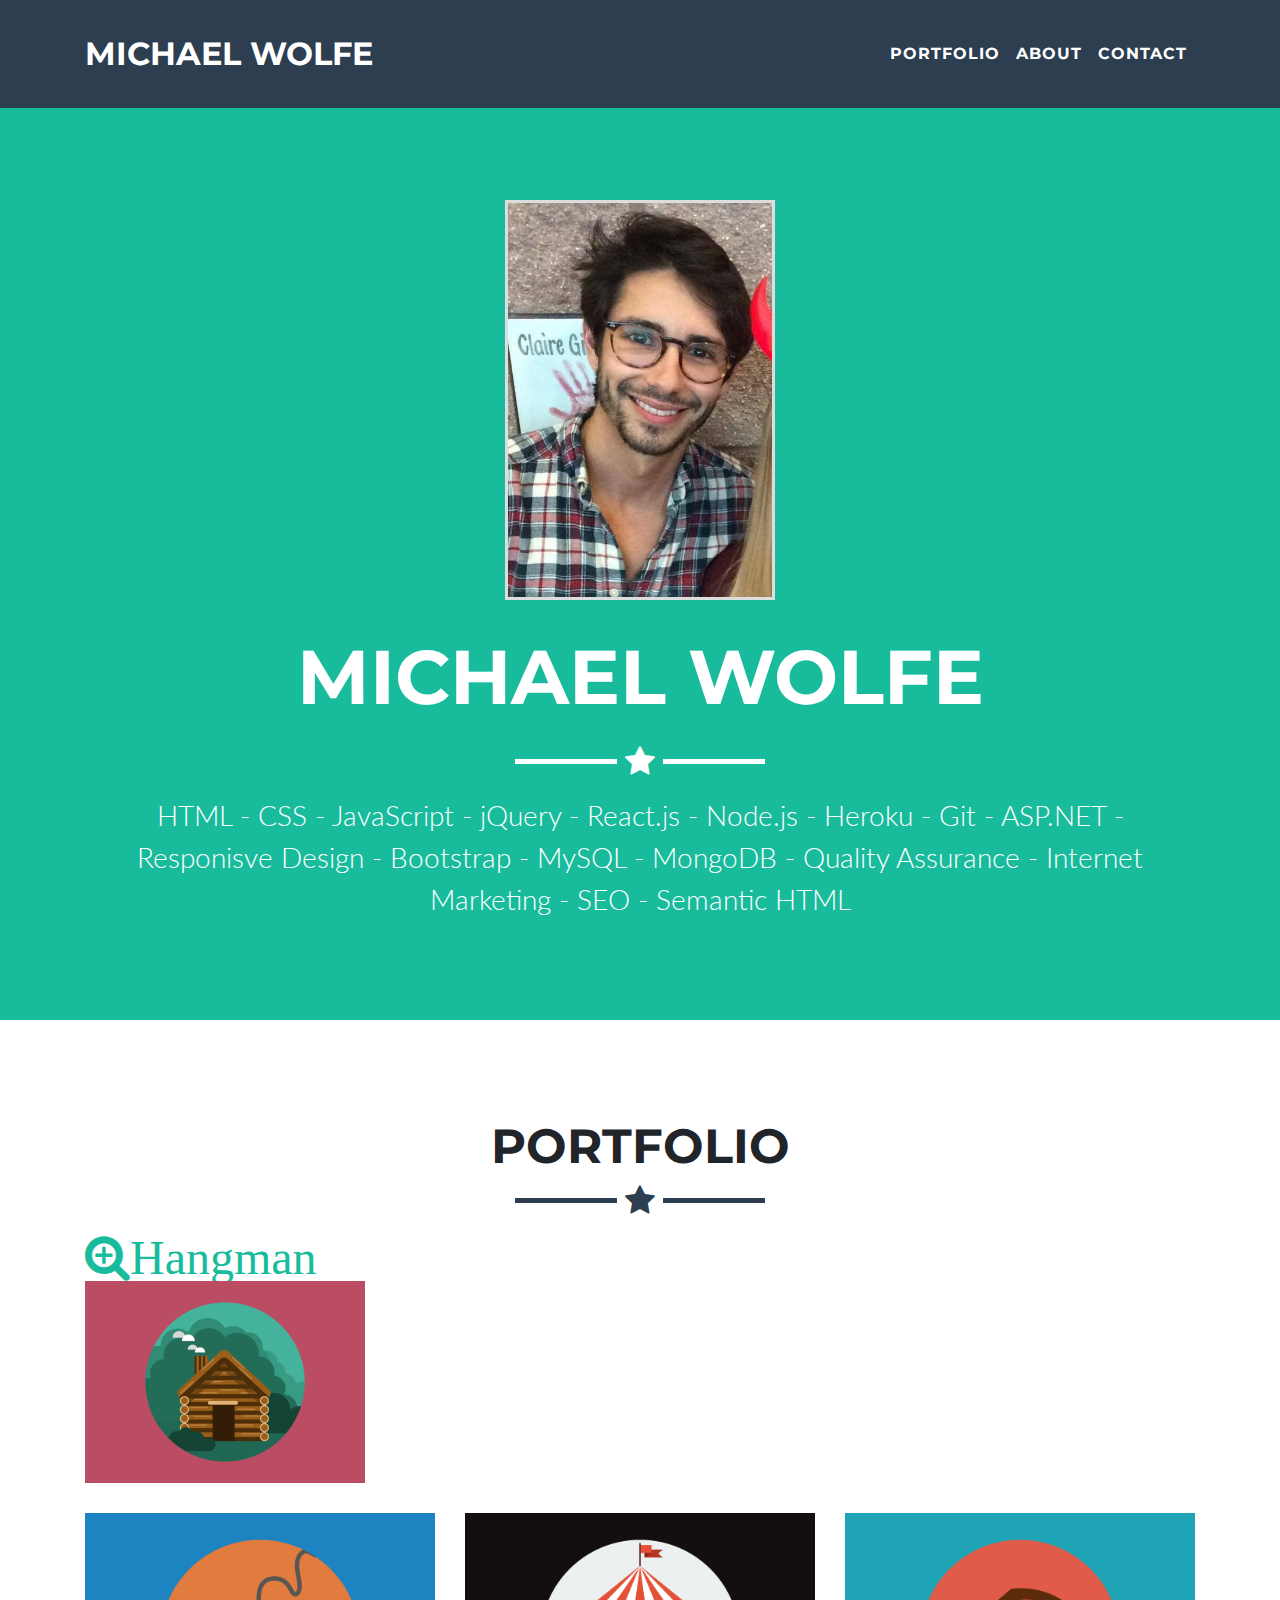
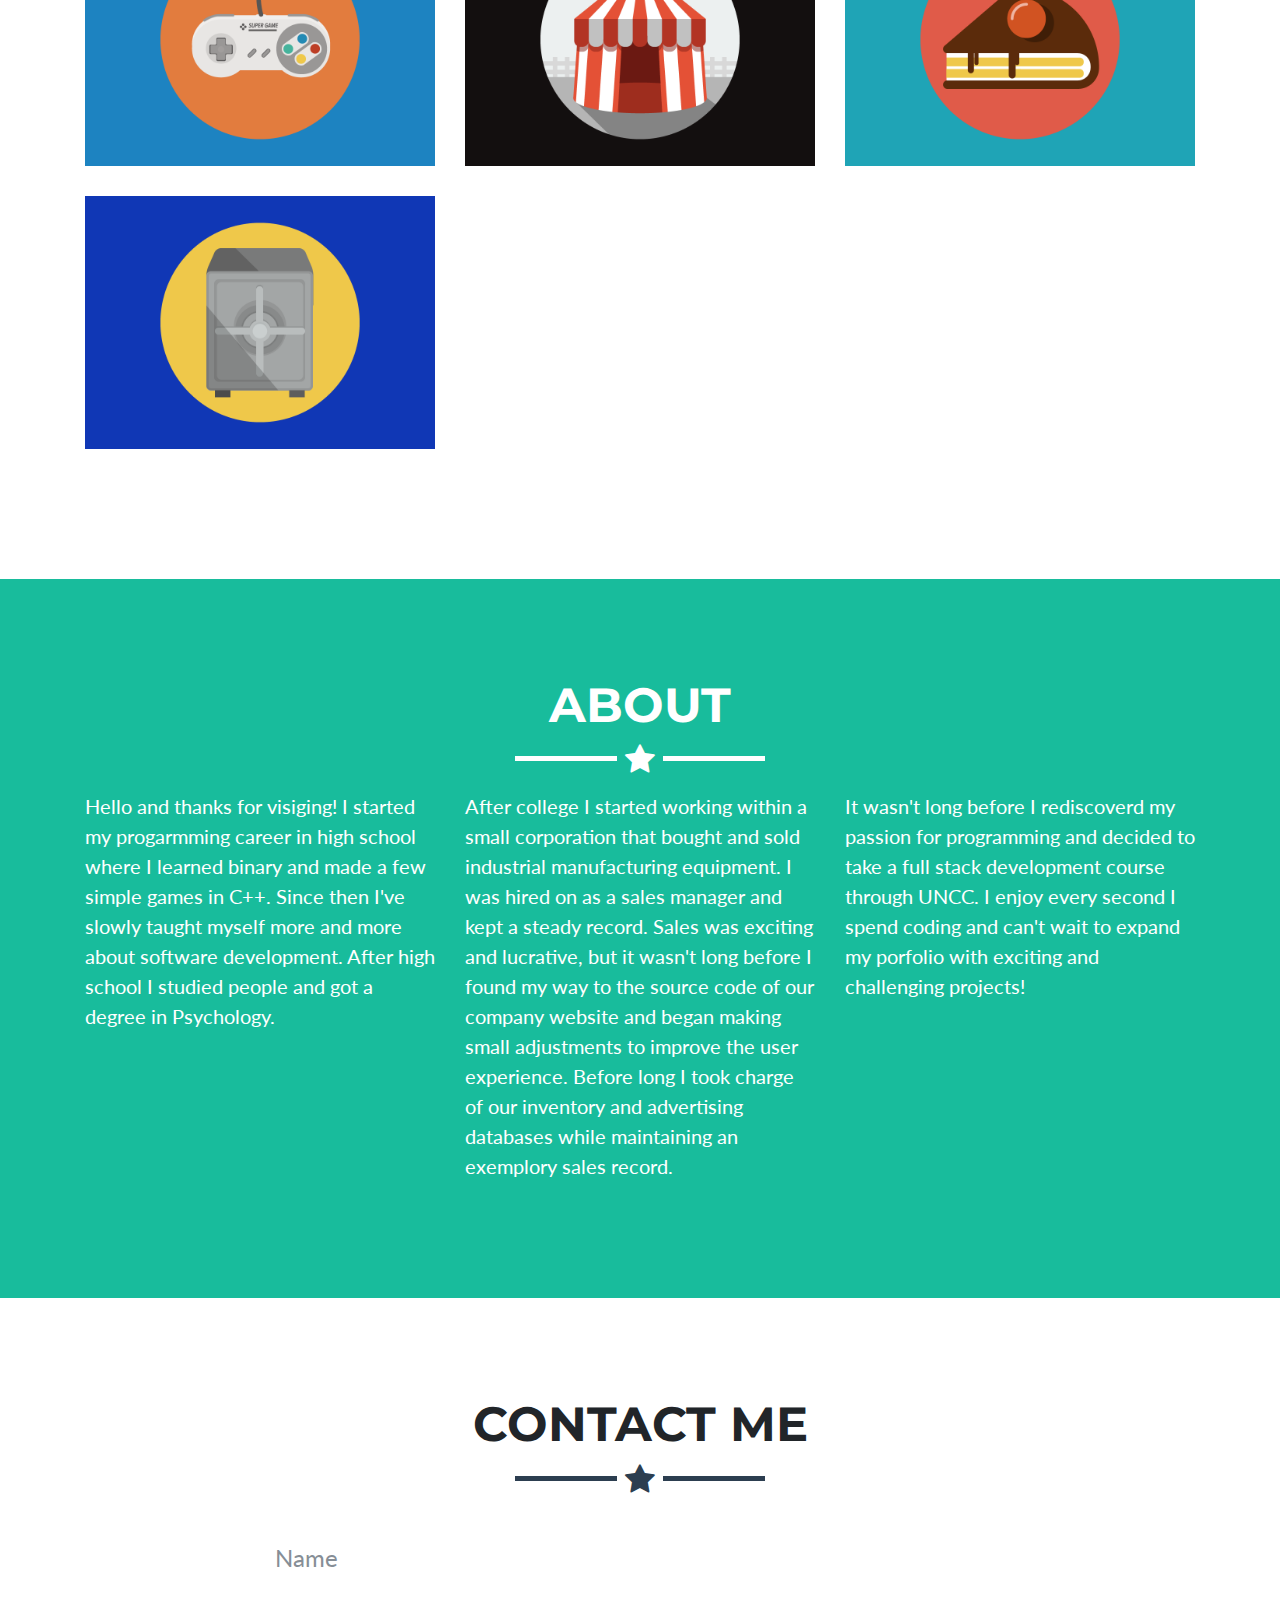
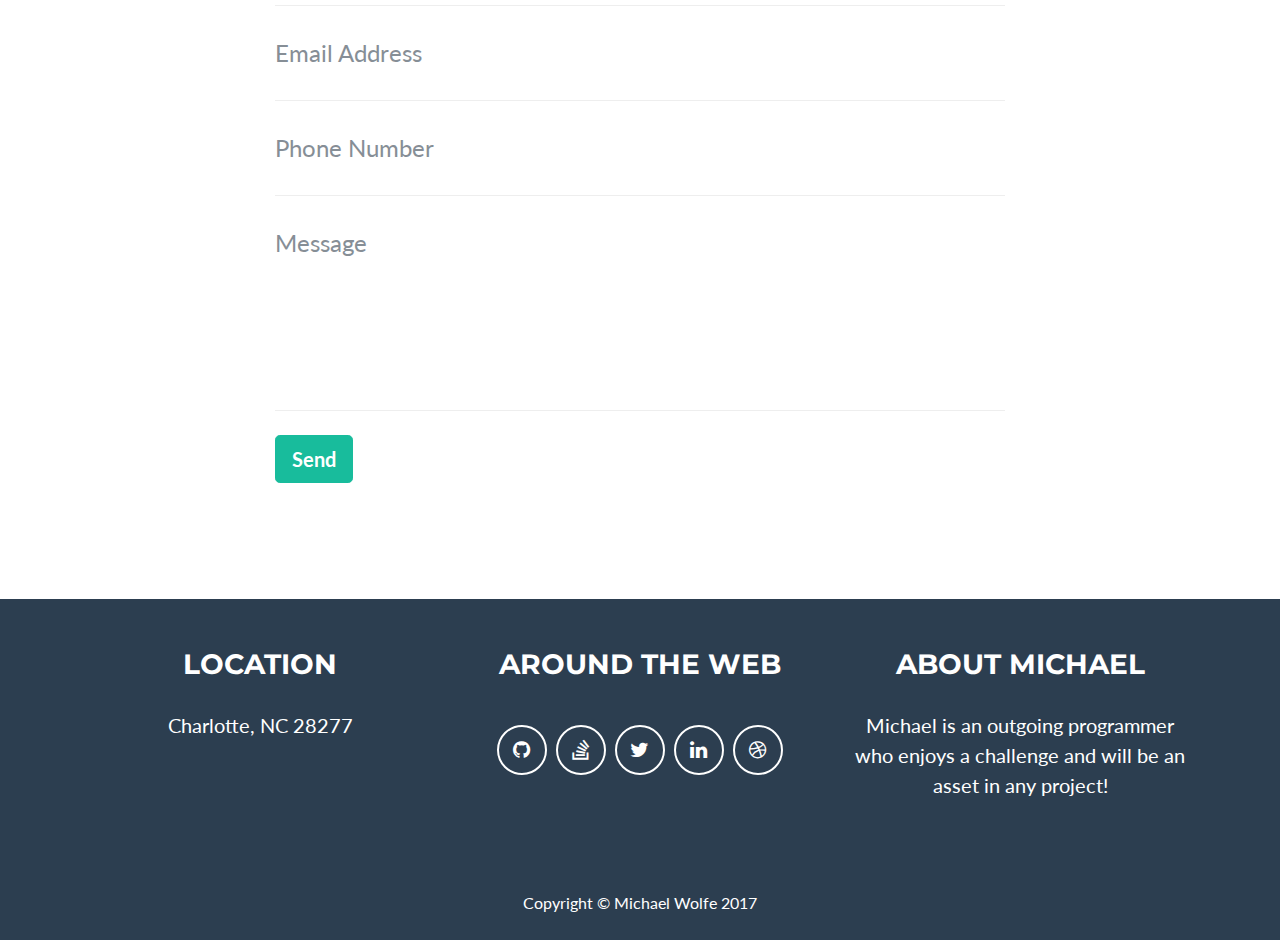
==== commit 37b3a25d: "hangman link" ====
--- a/index.html
+++ b/index.html
@@ -73,17 +73,16 @@
       <h2 class="text-center">Portfolio</h2>
       <hr class="star-primary">
       <div class="row">
-        <div class="col-sm-4 portfolio-item">
-          <a class="portfolio-link" data-toggle="modal" href="gnarwall19.github.io/Hangman">
-            <!--Wont link to hangman-->
+        <a class="portfolio-link" data-toggle="modal" href="gnarwall19.github.io/Hangman">
+          <div class="col-sm-4 portfolio-item">
             <div class="caption">
               <div class="caption-content">
                 <i class="fa fa-search-plus fa-3x" href="gnarwall19.github.io/Hangman">Hangman</i>
               </div>
             </div>
             <img class="img-fluid" src="img/portfolio/cabin.png" alt="">
-          </a>
-        </div>
+          </div>
+        </a>
         <div class="col-sm-4 portfolio-item">
           <a class="portfolio-link" href="#portfolioModal2" data-toggle="modal">
             <div class="caption">
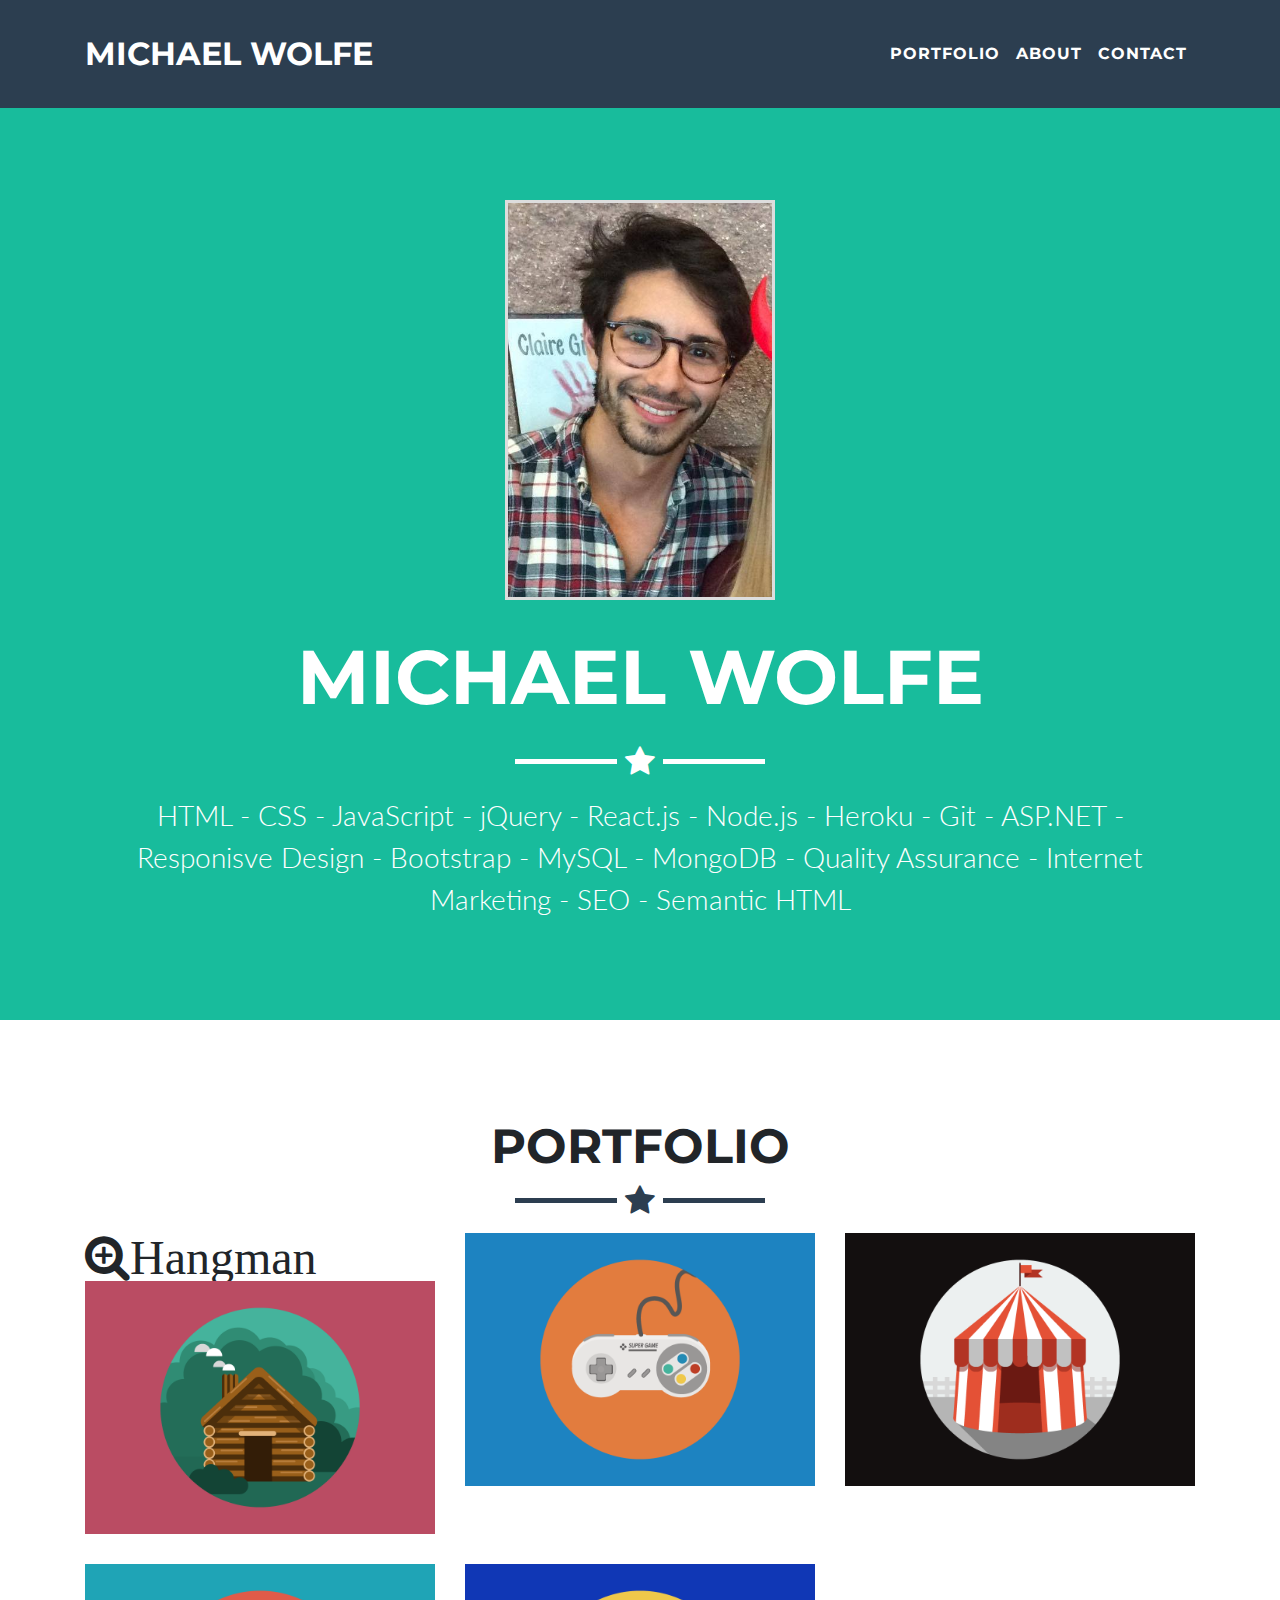
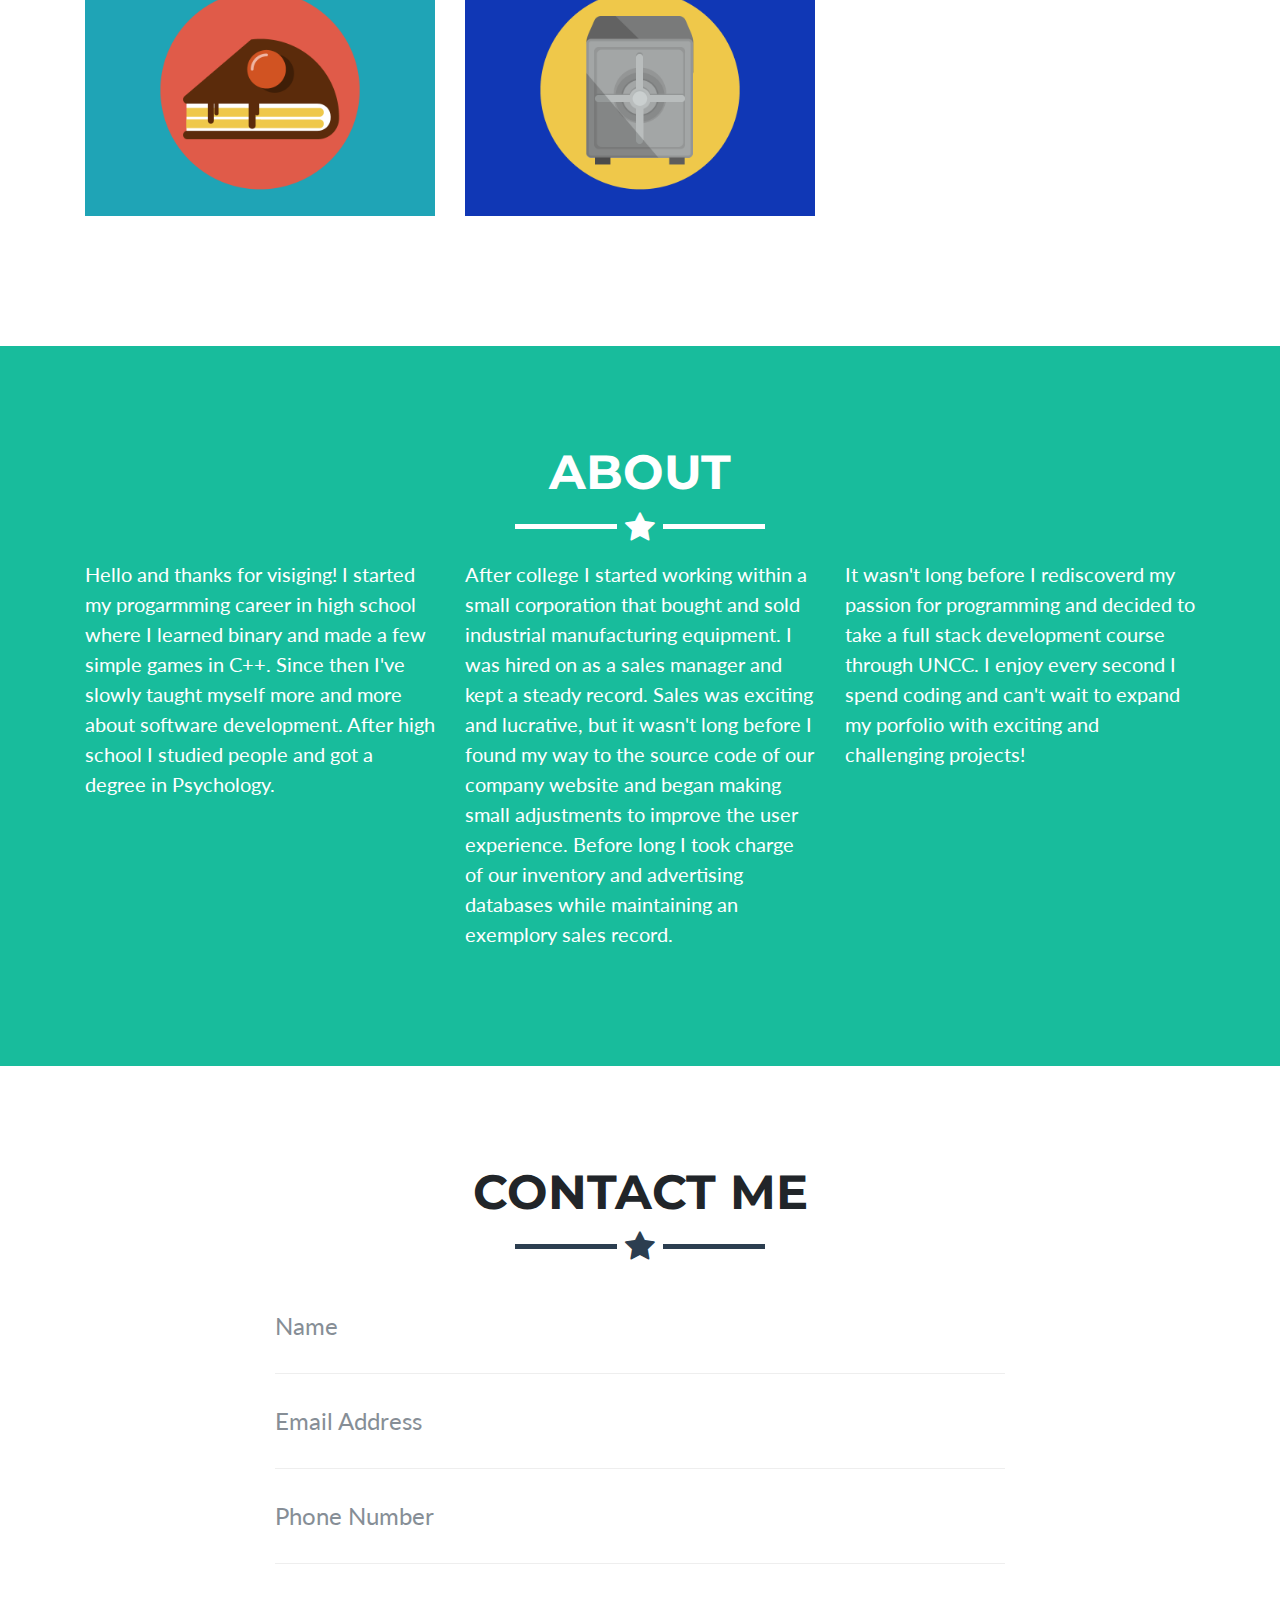
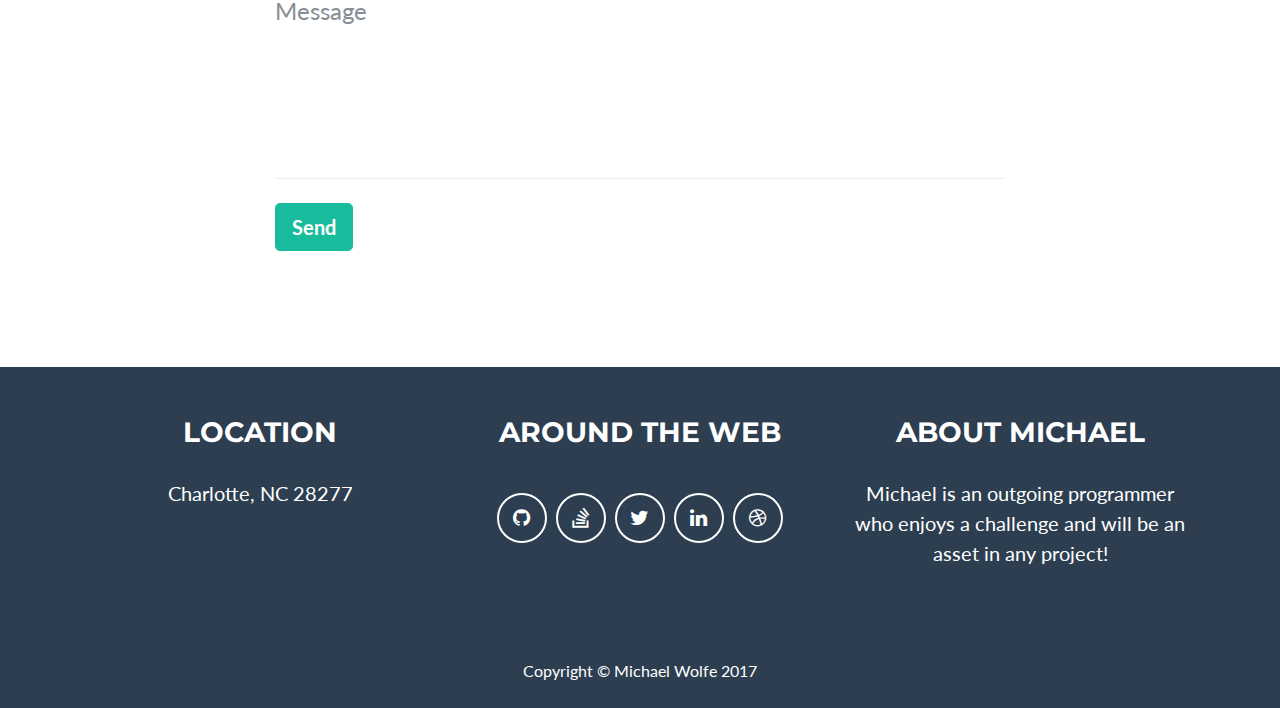
==== commit 068bb40e: "hangman link" ====
--- a/index.html
+++ b/index.html
@@ -73,16 +73,17 @@
       <h2 class="text-center">Portfolio</h2>
       <hr class="star-primary">
       <div class="row">
-        <a class="portfolio-link" data-toggle="modal" href="gnarwall19.github.io/Hangman">
-          <div class="col-sm-4 portfolio-item">
-            <div class="caption">
-              <div class="caption-content">
-                <i class="fa fa-search-plus fa-3x" href="gnarwall19.github.io/Hangman">Hangman</i>
-              </div>
-            </div>
-            <img class="img-fluid" src="img/portfolio/cabin.png" alt="">
-          </div>
-        </a>
+        <div class="col-sm-4 portfolio-item">
+          <a class="portfolio-link" data-toggle="modal" href="gnarwall19.github.io/Hangman"></a>
+          <!--Wont link to hangman-->
+          <div class="caption">
+            <div class="caption-content">
+              <i class="fa fa-search-plus fa-3x" href="gnarwall19.github.io/Hangman">Hangman</i>
+            </div>
+          </div>
+          <img class="img-fluid" src="img/portfolio/cabin.png" alt="">
+          </a>
+        </div>
         <div class="col-sm-4 portfolio-item">
           <a class="portfolio-link" href="#portfolioModal2" data-toggle="modal">
             <div class="caption">
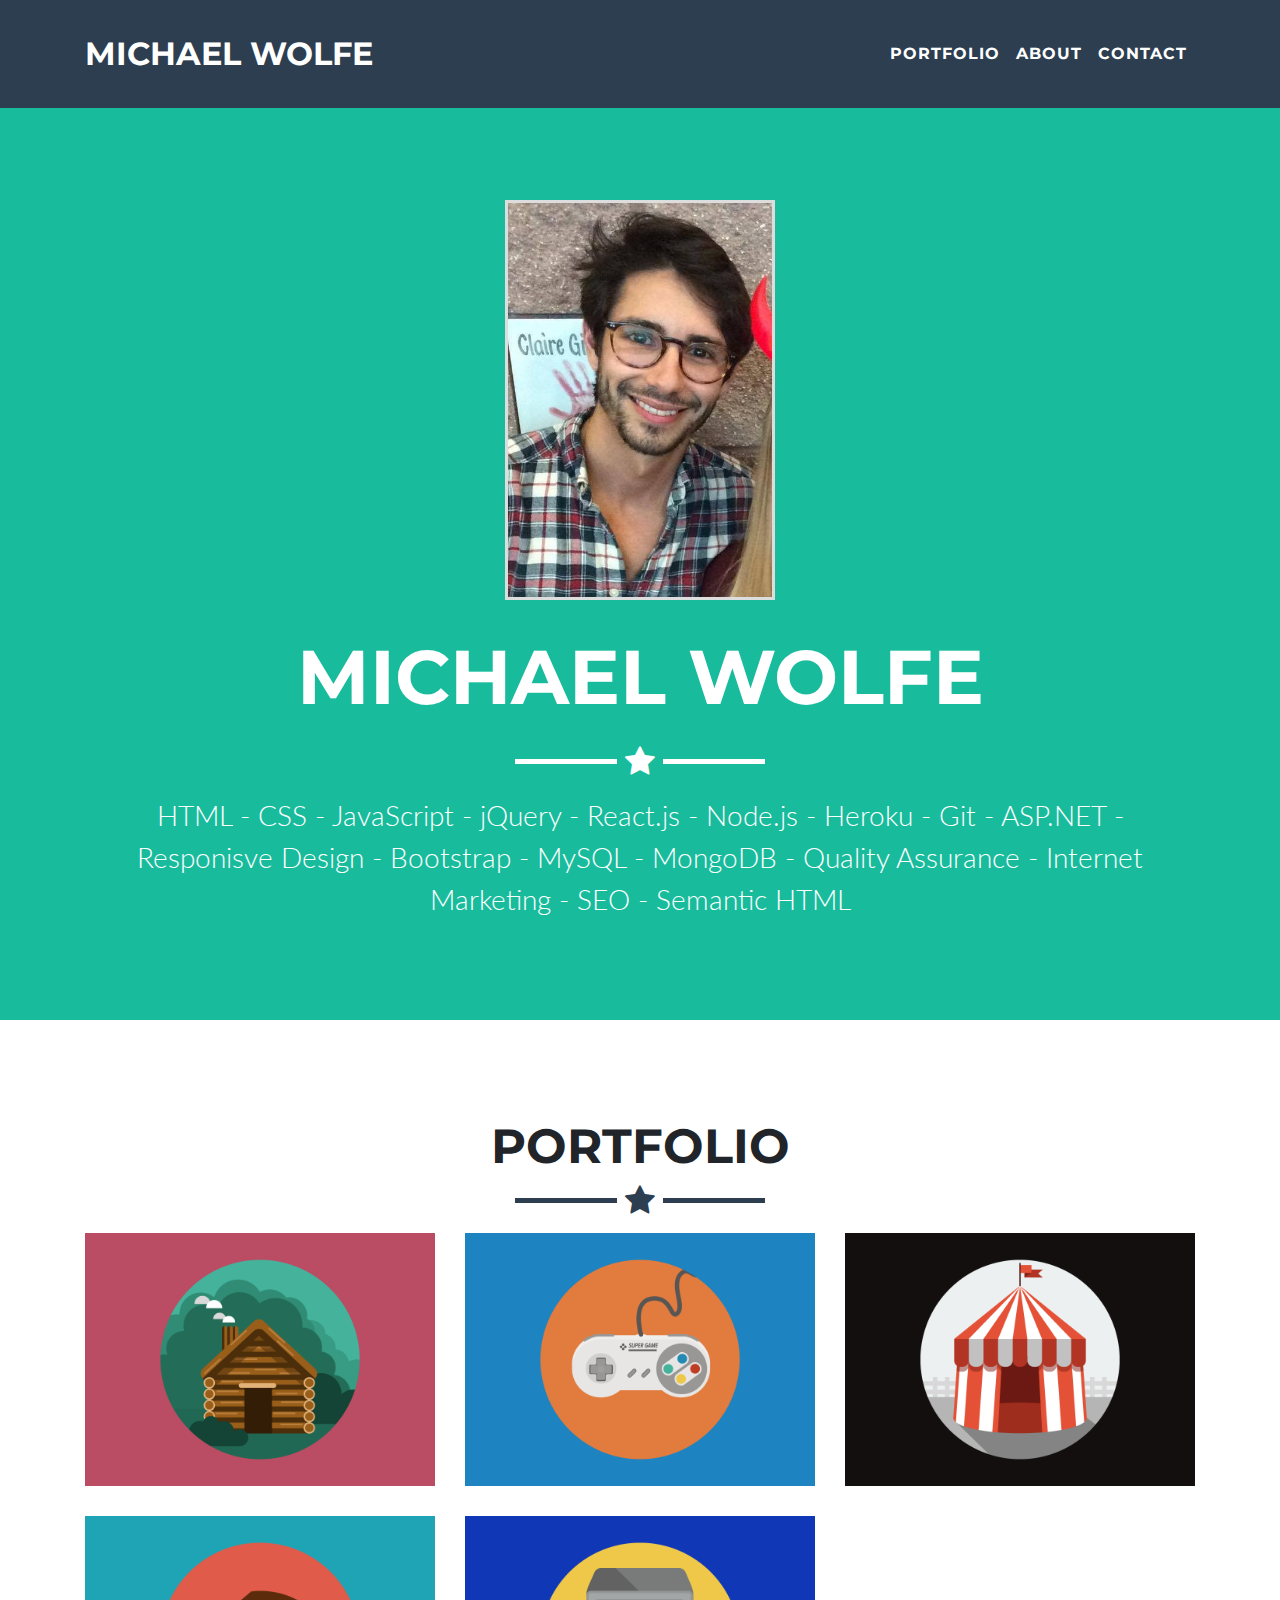
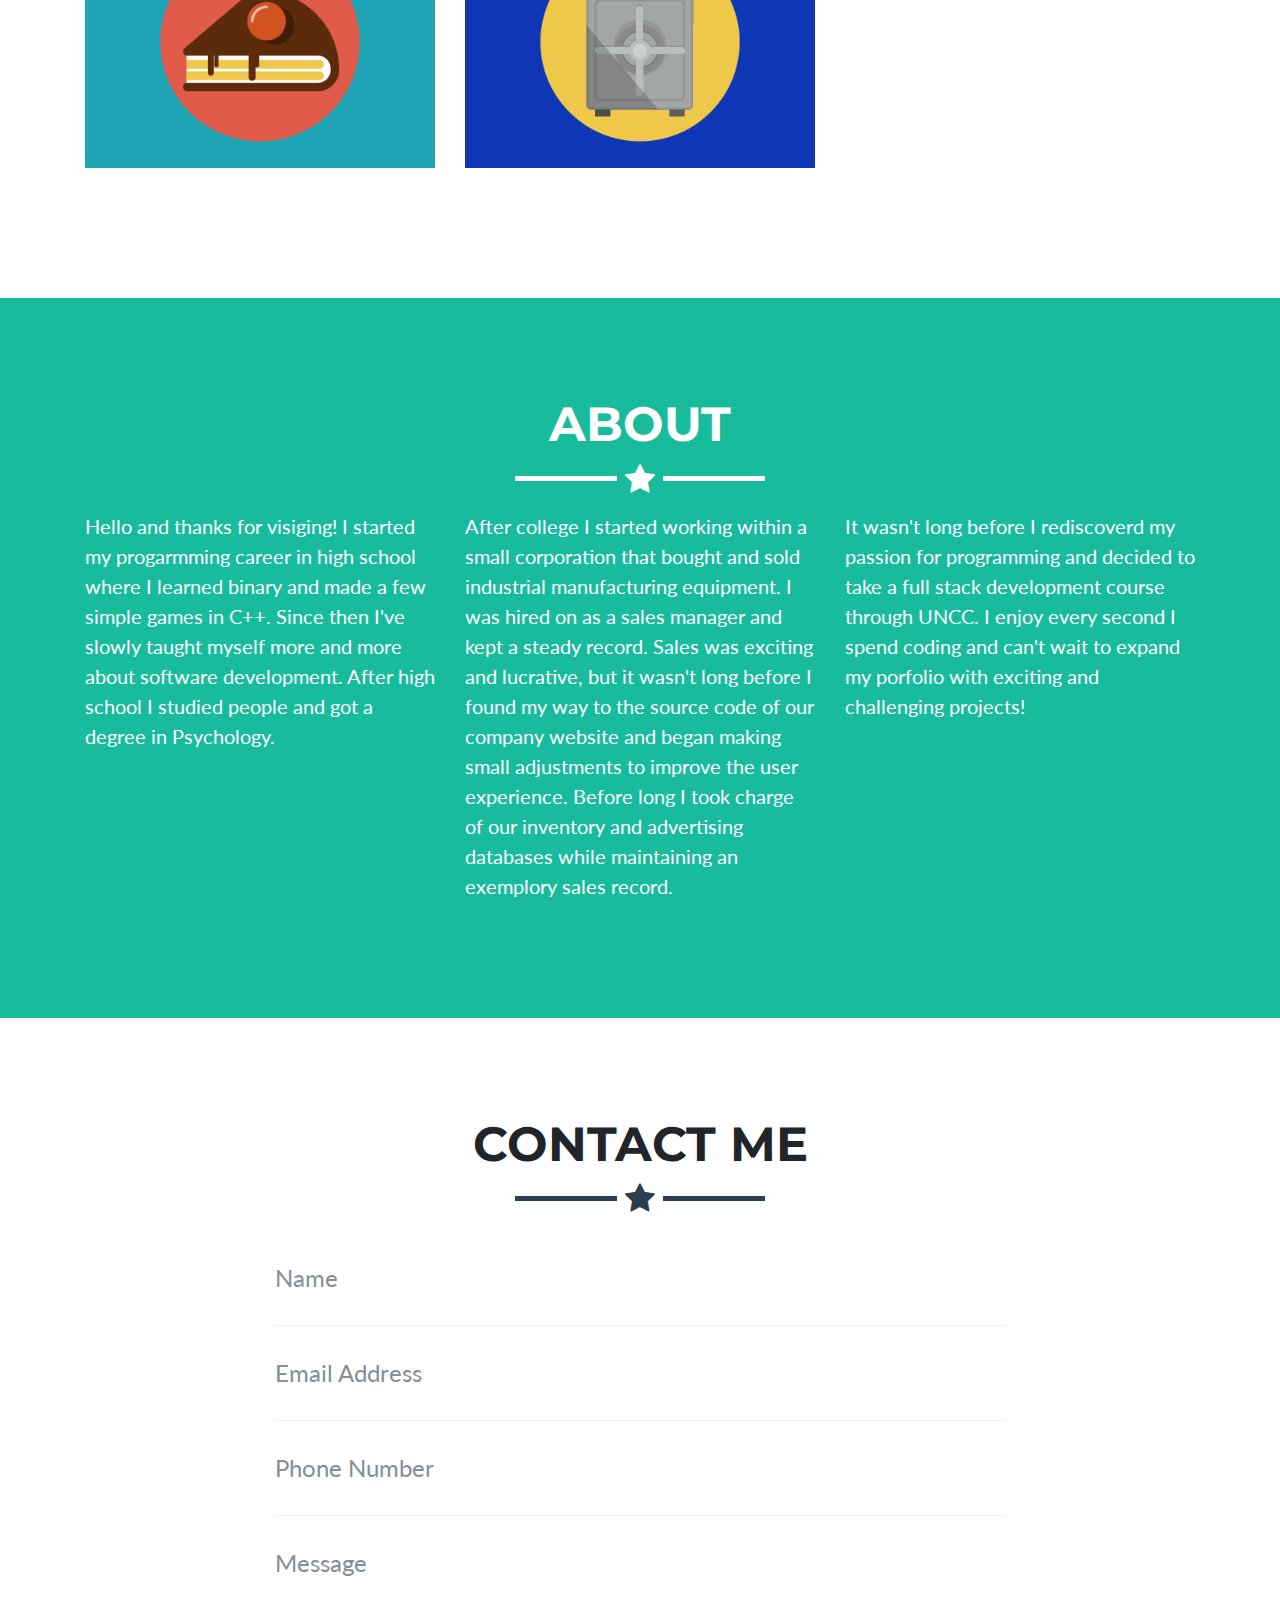
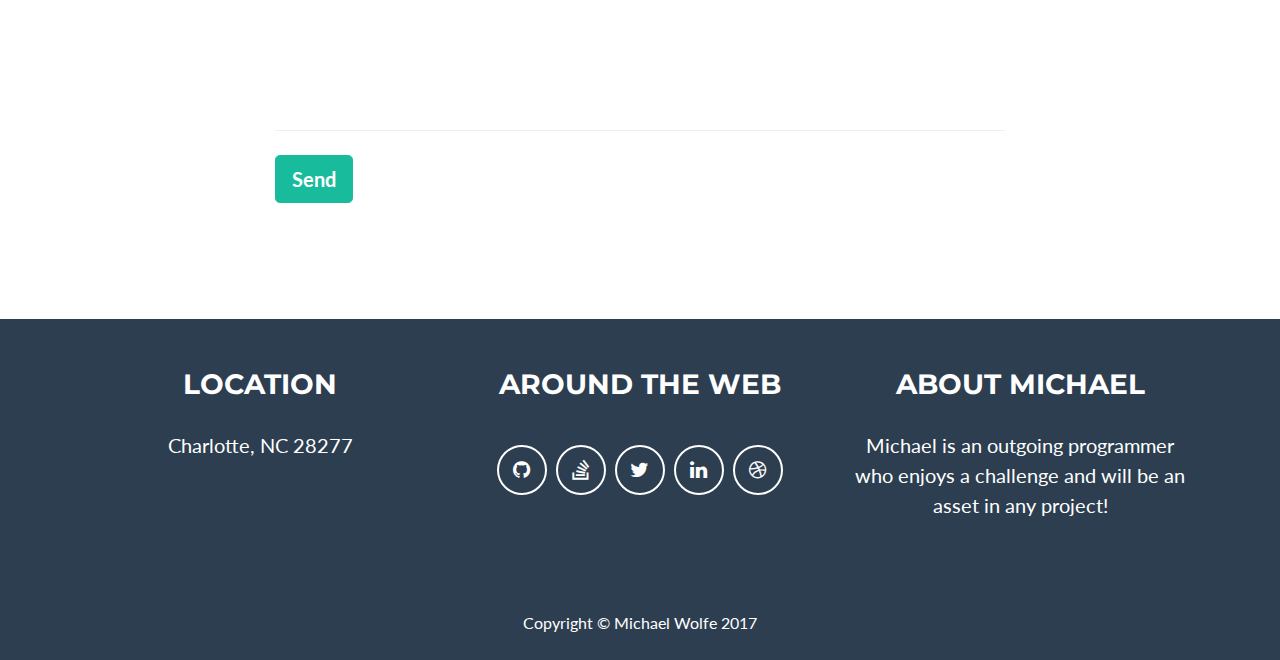
==== commit b66447d6: "hangman link" ====
--- a/index.html
+++ b/index.html
@@ -74,14 +74,13 @@
       <hr class="star-primary">
       <div class="row">
         <div class="col-sm-4 portfolio-item">
-          <a class="portfolio-link" data-toggle="modal" href="gnarwall19.github.io/Hangman"></a>
-          <!--Wont link to hangman-->
-          <div class="caption">
-            <div class="caption-content">
-              <i class="fa fa-search-plus fa-3x" href="gnarwall19.github.io/Hangman">Hangman</i>
-            </div>
-          </div>
-          <img class="img-fluid" src="img/portfolio/cabin.png" alt="">
+          <a class="portfolio-link" href="#portfolioModal3" data-toggle="modal">
+            <div class="caption">
+              <div class="caption-content">
+                <i class="fa fa-search-plus fa-3x">Star Wars Hangman</i>
+              </div>
+            </div>
+            <img class="img-fluid" src="img/portfolio/cabin.png" alt="">
           </a>
         </div>
         <div class="col-sm-4 portfolio-item">
